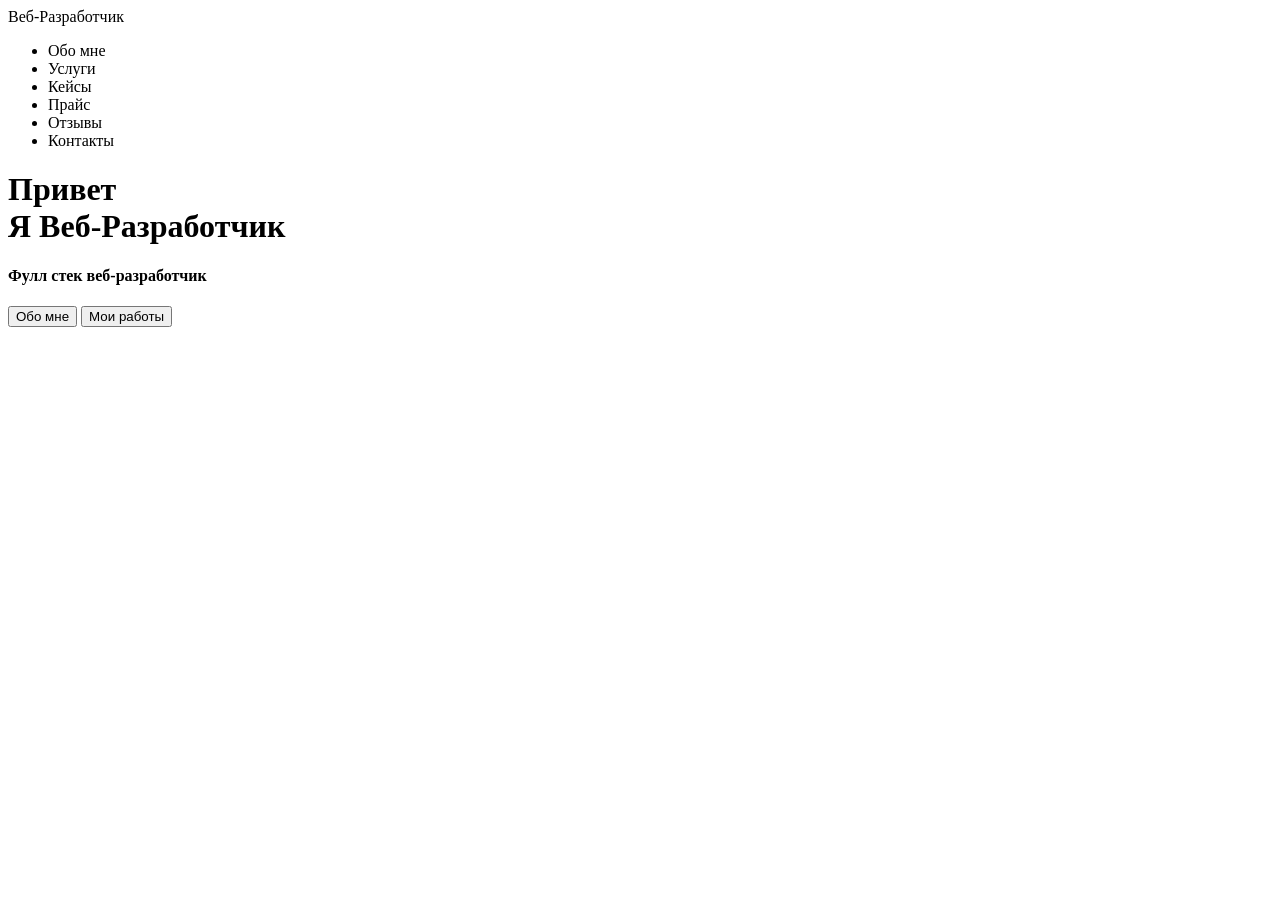
==== src/index.html @ 33defe99 "Add files via upload" ====
<!DOCTYPE html>
<html lang="en">

<head>
    <meta charset="UTF-8">
    <title>Сайт-Визитка</title>
    
</head>

<body>
    
    <header>
       <nav>
           <div class="logo">Веб-Разработчик</div> 
           <div class="menu"><ul>
               <li>Обо мне</li>
               <li>Услуги</li>
               <li>Кейсы</li>
               <li>Прайс</li>
               <li>Отзывы</li>
               <li>Контакты</li>
               
           </ul></div>
       </nav>
    </header>
    
    <div class="main"><div class="title__containt">
          <h1>Привет <br> Я Веб-Разработчик</h1>
          <h4>Фулл стек веб-разработчик</h4>
          <input type="submit" value="Обо мне">
          <input type="submit" value="Мои работы"> 
    </div></div>  
    
</body>

</html>
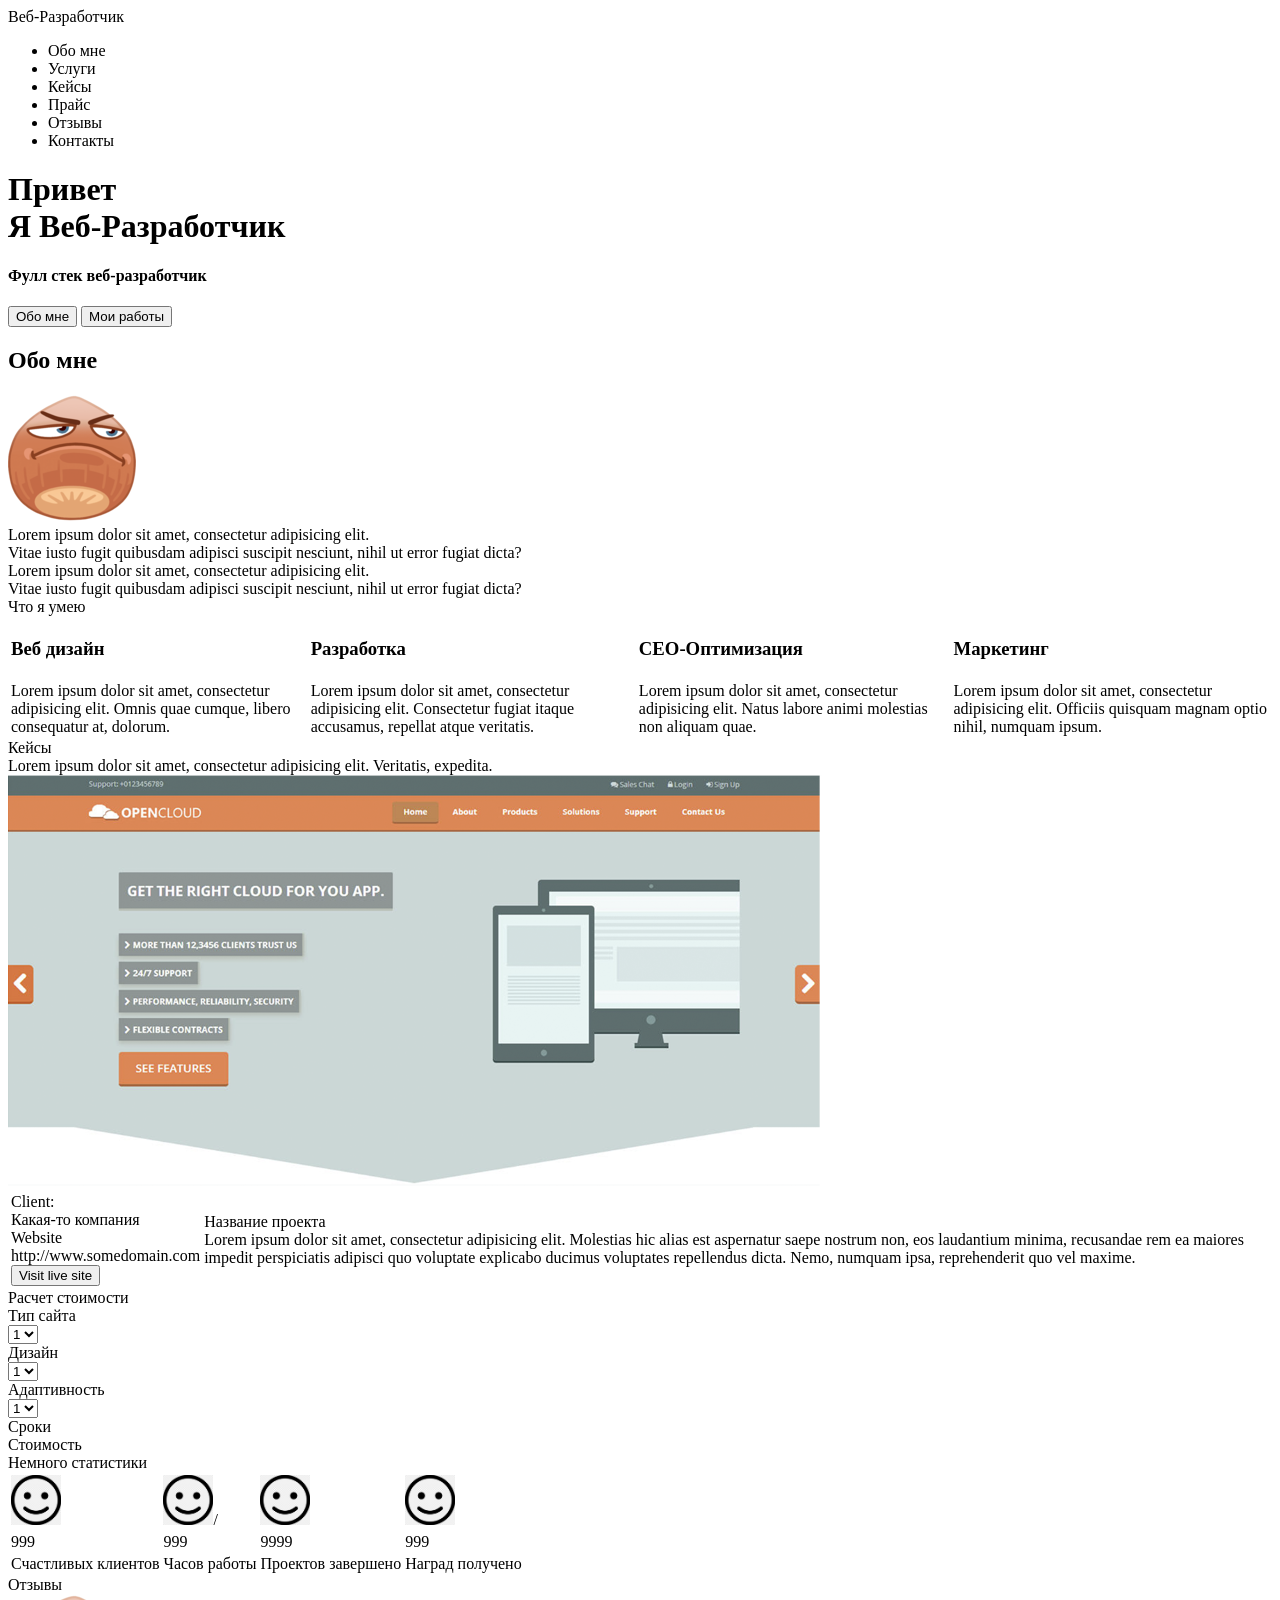
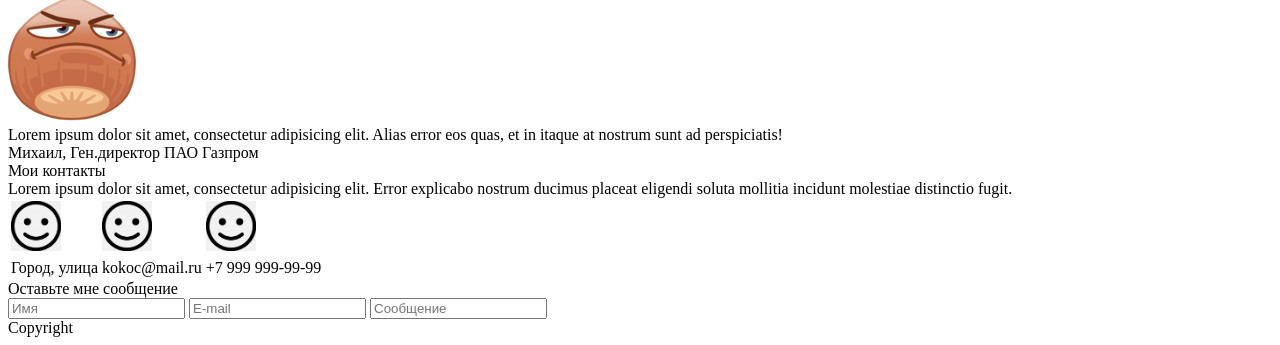
==== commit 20e5bf62: "Добавил первую домашнюю работу" ====
--- a/src/index.html
+++ b/src/index.html
@@ -30,7 +30,119 @@
           <input type="submit" value="Обо мне">
           <input type="submit" value="Мои работы"> 
     </div></div>  
+   
+       
+        <div class="NameOfPage"></div><h2>Обо мне</h2>
+        <div class="MyPhoto1"><img src="img/HDOyzknHqBhOWju-128x128-noPad.jpg" alt=""></div>
+        <div class="ContentOfPage">
+        <div>Lorem ipsum dolor sit amet, consectetur adipisicing elit. <br>Vitae iusto fugit quibusdam adipisci suscipit nesciunt, nihil ut error fugiat dicta?</div>
+        <div>Lorem ipsum dolor sit amet, consectetur adipisicing elit. <br>Vitae iusto fugit quibusdam adipisci suscipit nesciunt, nihil ut error fugiat dicta?</div></div>
+        
+        <div class="NameOfPage">Что я умею</div>
+        <table>
+            <tr class="ContentOfTable1">
+                <td><h3>Веб дизайн</h3></td>
+                <td><h3>Разработка</h3></td>
+                <td><h3>CEO-Оптимизация</h3></td>
+                <td><h3>Маркетинг</h3></td>
+            </tr>
+            <tr class="ContentOfTable1">
+                <td>Lorem ipsum dolor sit amet, consectetur adipisicing elit. Omnis quae cumque, libero consequatur at, dolorum.</td>
+                <td>Lorem ipsum dolor sit amet, consectetur adipisicing elit. Consectetur fugiat itaque accusamus, repellat atque veritatis.</td>
+                <td>Lorem ipsum dolor sit amet, consectetur adipisicing elit. Natus labore animi molestias non aliquam quae.</td>
+                <td>Lorem ipsum dolor sit amet, consectetur adipisicing elit. Officiis quisquam magnam optio nihil, numquam ipsum.</td>
+            </tr>
+        </table>
+
+        <div class="NameOfPage">Кейсы</div>
+        <div class="ContentOfPage">
+            <div>Lorem ipsum dolor sit amet, consectetur adipisicing elit. Veritatis, expedita.</div>
+            <img src="img/asdaweq.png" alt="">
+        </div>
+        <table>
+            <tr class="ContentOfTable2">
+                <td>Client: <br>Какая-то компания<br>Website <br> http://www.somedomain.com
+                <form action="">
+                    <input type="submit"value="Visit live site">
+                </form></td>
+                <td>Название проекта <br> Lorem ipsum dolor sit amet, consectetur adipisicing elit. Molestias hic alias est aspernatur saepe nostrum non, eos laudantium minima, recusandae rem ea maiores impedit perspiciatis adipisci quo voluptate explicabo ducimus voluptates repellendus dicta. Nemo, numquam ipsa, reprehenderit quo vel maxime.</td>
+            </tr>
+        </table>
+        
+        <div class="NameOfPage">Расчет стоимости</div>
+        <form action="">
+        <div>Тип сайта</div>
+        <select name="TypeOfSyte" id="">
+            <option value="Opt1">1</option>
+            <option value="Opt2">2</option>
+            <option value="Opt3">3</option>
+            </select>
+        <div>Дизайн</div>
+        <select name="Design" id="">
+            <option value="Opt1">1</option>
+            <option value="Opt2">2</option>
+            <option value="Opt3">3</option>
+            </select>
+        <div>Адаптивность</div>
+        <select name="adaptability" id="">
+            <option value="Opt1">1</option>
+            <option value="Opt2">2</option>
+            <option value="Opt3">3</option>
+            </select>
+        <div>Сроки</div>
+        <div>Стоимость</div>
+        </form>
+        
+        <div class="NameOfPage">Немного статистики</div>
+        <table>
+            <tr>
+                <td><img src="img/png-clipart-black-white-emoticon-smiley-computer-icons-emoji-black-and-white-cdr-face.png" alt="" width="50" height="50">
+                <td><img src="img/png-clipart-black-white-emoticon-smiley-computer-icons-emoji-black-and-white-cdr-face.png" alt="" width="50" height="50">/</td>
+                <td><img src="img/png-clipart-black-white-emoticon-smiley-computer-icons-emoji-black-and-white-cdr-face.png" alt="" width="50" height="50"></td>
+                <td><img src="img/png-clipart-black-white-emoticon-smiley-computer-icons-emoji-black-and-white-cdr-face.png" alt="" width="50" height="50"></td>
+            </tr>
+            <tr>
+                <td>999</td>
+                <td>999</td>
+                <td>9999</td>
+                <td>999</td>
+            </tr>
+            <tr>
+                <td>Счастливых клиентов</td>
+                <td>Часов работы</td>
+                <td>Проектов завершено</td>
+                <td>Наград получено</td>
+            </tr>
+        </table>
+    <div class="NameOfPage">Отзывы</div>
+    <img src="img/HDOyzknHqBhOWju-128x128-noPad.jpg" alt="">
+    <div>Lorem ipsum dolor sit amet, consectetur adipisicing elit. Alias error eos quas, et in itaque at nostrum sunt ad perspiciatis!</div>
+    <div>Михаил, Ген.директор ПАО Газпром</div>
     
+    <div class="NameOfPage">Мои контакты</div>
+    <div>Lorem ipsum dolor sit amet, consectetur adipisicing elit. Error explicabo nostrum ducimus placeat eligendi soluta mollitia incidunt molestiae distinctio fugit.</div>
+    <table>
+        <tr>
+            <td><img src="img/png-clipart-black-white-emoticon-smiley-computer-icons-emoji-black-and-white-cdr-face.png" alt="" width="50" height="50"></td>
+            <td><img src="img/png-clipart-black-white-emoticon-smiley-computer-icons-emoji-black-and-white-cdr-face.png" alt="" width="50" height="50"></td>
+            <td><img src="img/png-clipart-black-white-emoticon-smiley-computer-icons-emoji-black-and-white-cdr-face.png" alt="" width="50" height="50"></td>
+        </tr>
+        <tr>
+            <td>Город, улица</td>
+            <td>kokoc@mail.ru</td>
+            <td>+7 999 999-99-99</td>
+        </tr>
+    </table>
+    <div>Оставьте мне сообщение</div>
+    <form action="">
+        <input type="text" placeholder="Имя">
+        <input type="text" placeholder="E-mail">
+        <input type="text" placeholder="Сообщение">
+    </form>
+    
+    <footer>
+        Copyright
+    </footer>
 </body>
 
 </html>
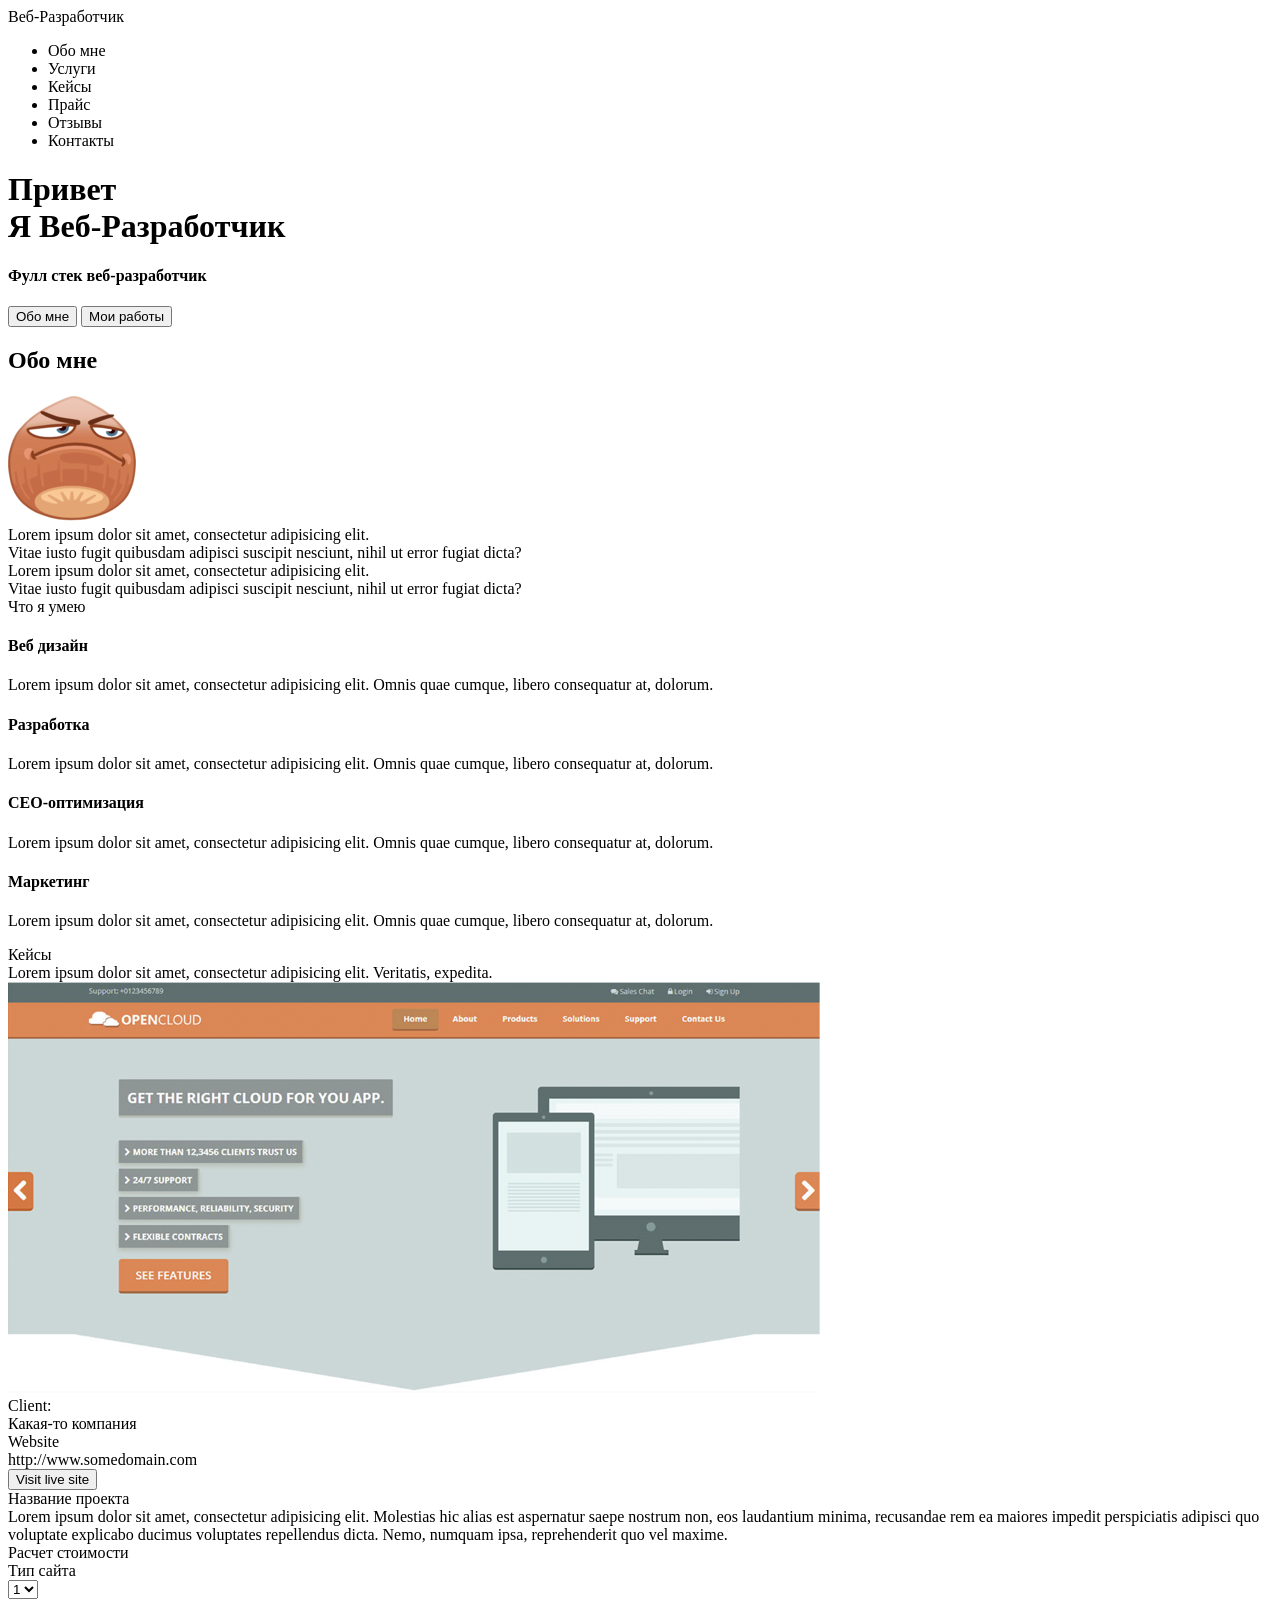
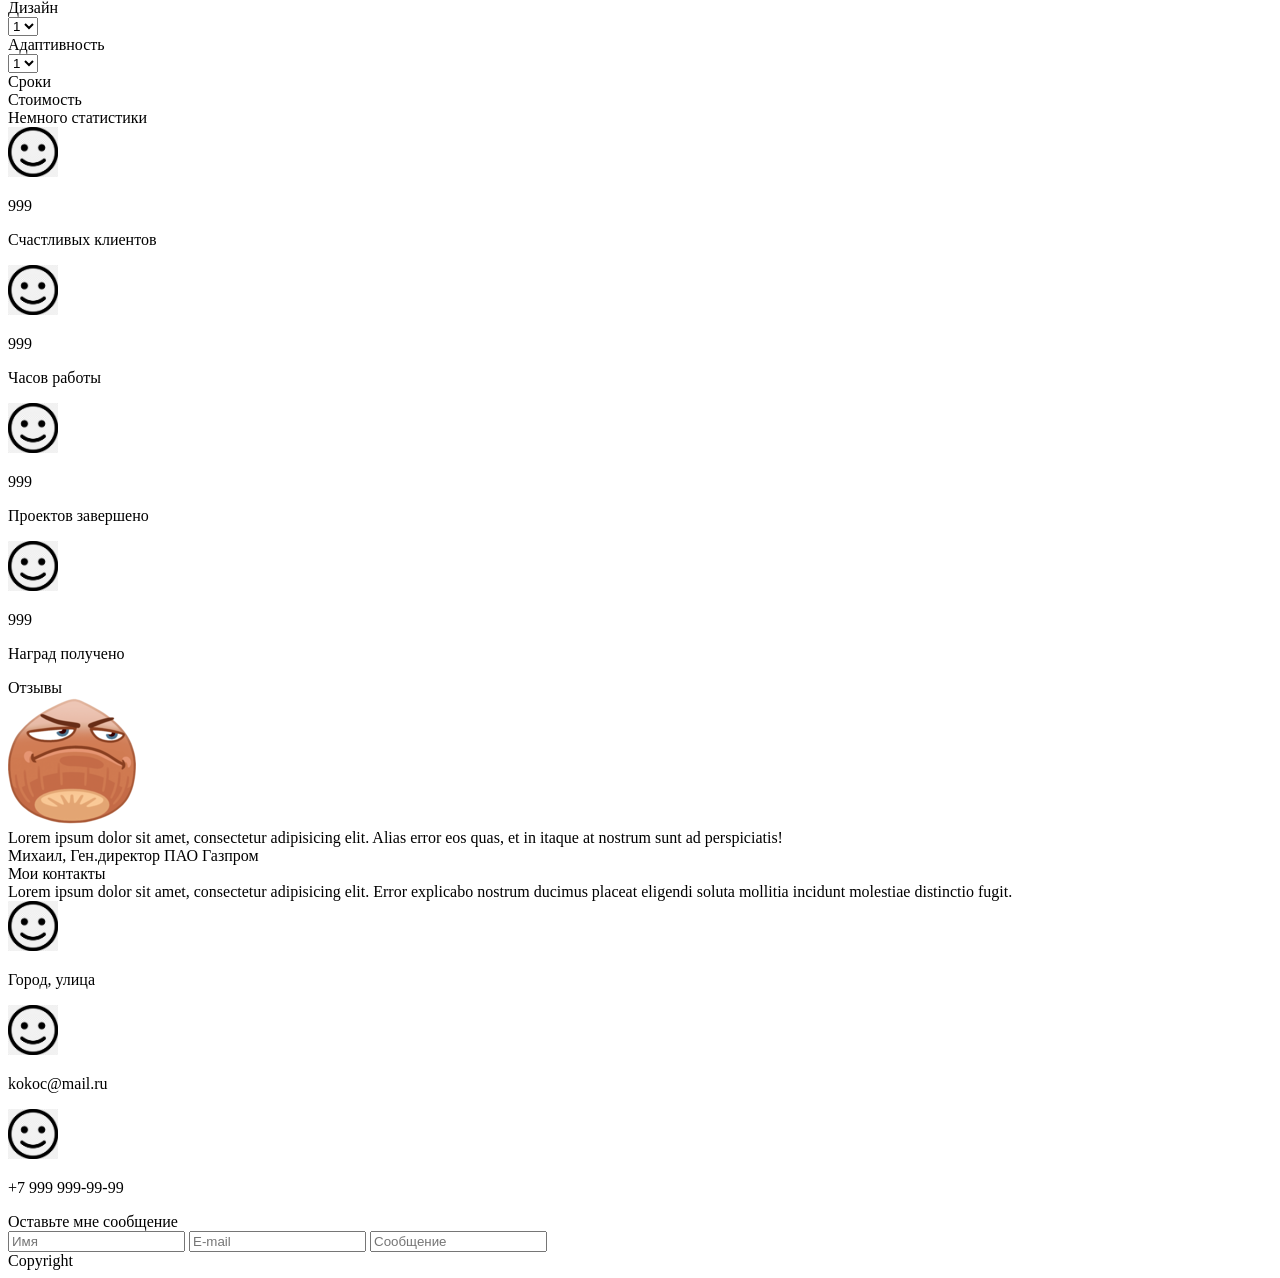
==== commit 145c13d4: "Убрал и заменил таблицы" ====
--- a/src/index.html
+++ b/src/index.html
@@ -39,35 +39,27 @@
         <div>Lorem ipsum dolor sit amet, consectetur adipisicing elit. <br>Vitae iusto fugit quibusdam adipisci suscipit nesciunt, nihil ut error fugiat dicta?</div></div>
         
         <div class="NameOfPage">Что я умею</div>
-        <table>
-            <tr class="ContentOfTable1">
-                <td><h3>Веб дизайн</h3></td>
-                <td><h3>Разработка</h3></td>
-                <td><h3>CEO-Оптимизация</h3></td>
-                <td><h3>Маркетинг</h3></td>
-            </tr>
-            <tr class="ContentOfTable1">
-                <td>Lorem ipsum dolor sit amet, consectetur adipisicing elit. Omnis quae cumque, libero consequatur at, dolorum.</td>
-                <td>Lorem ipsum dolor sit amet, consectetur adipisicing elit. Consectetur fugiat itaque accusamus, repellat atque veritatis.</td>
-                <td>Lorem ipsum dolor sit amet, consectetur adipisicing elit. Natus labore animi molestias non aliquam quae.</td>
-                <td>Lorem ipsum dolor sit amet, consectetur adipisicing elit. Officiis quisquam magnam optio nihil, numquam ipsum.</td>
-            </tr>
-        </table>
-
+                
+                <div><h4>Веб дизайн</h4> 
+                <p>Lorem ipsum dolor sit amet, consectetur adipisicing elit. Omnis quae cumque, libero consequatur at, dolorum.</p></div>
+                <div><h4>Разработка</h4> 
+                <p>Lorem ipsum dolor sit amet, consectetur adipisicing elit. Omnis quae cumque, libero consequatur at, dolorum.</p></div>
+                <div><h4>CEO-оптимизация</h4> 
+                <p>Lorem ipsum dolor sit amet, consectetur adipisicing elit. Omnis quae cumque, libero consequatur at, dolorum.</p></div>
+                <div><h4>Маркетинг</h4> 
+                <p>Lorem ipsum dolor sit amet, consectetur adipisicing elit. Omnis quae cumque, libero consequatur at, dolorum.</p></div>
+                
+               
         <div class="NameOfPage">Кейсы</div>
         <div class="ContentOfPage">
             <div>Lorem ipsum dolor sit amet, consectetur adipisicing elit. Veritatis, expedita.</div>
             <img src="img/asdaweq.png" alt="">
-        </div>
-        <table>
-            <tr class="ContentOfTable2">
-                <td>Client: <br>Какая-то компания<br>Website <br> http://www.somedomain.com
-                <form action="">
-                    <input type="submit"value="Visit live site">
-                </form></td>
-                <td>Название проекта <br> Lorem ipsum dolor sit amet, consectetur adipisicing elit. Molestias hic alias est aspernatur saepe nostrum non, eos laudantium minima, recusandae rem ea maiores impedit perspiciatis adipisci quo voluptate explicabo ducimus voluptates repellendus dicta. Nemo, numquam ipsa, reprehenderit quo vel maxime.</td>
-            </tr>
-        </table>
+        </div>    
+                <div>Client: <br>Какая-то компания<br>Website <br> http://www.somedomain.com</div>
+                <input type="submit"value="Visit live site">
+                <div>Название проекта</div> 
+                <div>Lorem ipsum dolor sit amet, consectetur adipisicing elit. Molestias hic alias est aspernatur saepe nostrum non, eos laudantium minima, recusandae rem ea maiores impedit perspiciatis adipisci quo voluptate explicabo ducimus voluptates repellendus dicta. Nemo, numquam ipsa, reprehenderit quo vel maxime.</div>
+           
         
         <div class="NameOfPage">Расчет стоимости</div>
         <form action="">
@@ -84,7 +76,7 @@
             <option value="Opt3">3</option>
             </select>
         <div>Адаптивность</div>
-        <select name="adaptability" id="">
+        <select name="Adaptability" id="">
             <option value="Opt1">1</option>
             <option value="Opt2">2</option>
             <option value="Opt3">3</option>
@@ -94,26 +86,19 @@
         </form>
         
         <div class="NameOfPage">Немного статистики</div>
-        <table>
-            <tr>
-                <td><img src="img/png-clipart-black-white-emoticon-smiley-computer-icons-emoji-black-and-white-cdr-face.png" alt="" width="50" height="50">
-                <td><img src="img/png-clipart-black-white-emoticon-smiley-computer-icons-emoji-black-and-white-cdr-face.png" alt="" width="50" height="50">/</td>
-                <td><img src="img/png-clipart-black-white-emoticon-smiley-computer-icons-emoji-black-and-white-cdr-face.png" alt="" width="50" height="50"></td>
-                <td><img src="img/png-clipart-black-white-emoticon-smiley-computer-icons-emoji-black-and-white-cdr-face.png" alt="" width="50" height="50"></td>
-            </tr>
-            <tr>
-                <td>999</td>
-                <td>999</td>
-                <td>9999</td>
-                <td>999</td>
-            </tr>
-            <tr>
-                <td>Счастливых клиентов</td>
-                <td>Часов работы</td>
-                <td>Проектов завершено</td>
-                <td>Наград получено</td>
-            </tr>
-        </table>
+                <div><img src="img/png-clipart-black-white-emoticon-smiley-computer-icons-emoji-black-and-white-cdr-face.png" alt="" width="50" height="50">
+                <p>999</p>
+                <p>Счастливых клиентов</p></div>
+                <div><img src="img/png-clipart-black-white-emoticon-smiley-computer-icons-emoji-black-and-white-cdr-face.png" alt="" width="50" height="50">
+                <p>999</p>
+                <p>Часов работы</p></div>
+                <div><img src="img/png-clipart-black-white-emoticon-smiley-computer-icons-emoji-black-and-white-cdr-face.png" alt="" width="50" height="50">
+                <p>999</p>
+                <p>Проектов завершено</p></div>
+                <div><img src="img/png-clipart-black-white-emoticon-smiley-computer-icons-emoji-black-and-white-cdr-face.png" alt="" width="50" height="50"><p>999</p>
+                <p>Наград получено</p></div>
+            
+        
     <div class="NameOfPage">Отзывы</div>
     <img src="img/HDOyzknHqBhOWju-128x128-noPad.jpg" alt="">
     <div>Lorem ipsum dolor sit amet, consectetur adipisicing elit. Alias error eos quas, et in itaque at nostrum sunt ad perspiciatis!</div>
@@ -121,18 +106,16 @@
     
     <div class="NameOfPage">Мои контакты</div>
     <div>Lorem ipsum dolor sit amet, consectetur adipisicing elit. Error explicabo nostrum ducimus placeat eligendi soluta mollitia incidunt molestiae distinctio fugit.</div>
-    <table>
-        <tr>
-            <td><img src="img/png-clipart-black-white-emoticon-smiley-computer-icons-emoji-black-and-white-cdr-face.png" alt="" width="50" height="50"></td>
-            <td><img src="img/png-clipart-black-white-emoticon-smiley-computer-icons-emoji-black-and-white-cdr-face.png" alt="" width="50" height="50"></td>
-            <td><img src="img/png-clipart-black-white-emoticon-smiley-computer-icons-emoji-black-and-white-cdr-face.png" alt="" width="50" height="50"></td>
-        </tr>
-        <tr>
-            <td>Город, улица</td>
-            <td>kokoc@mail.ru</td>
-            <td>+7 999 999-99-99</td>
-        </tr>
-    </table>
+             <div><img src="img/png-clipart-black-white-emoticon-smiley-computer-icons-emoji-black-and-white-cdr-face.png" alt="" width="50" height="50">
+             <p>Город, улица</p>
+             </div>
+             <div><img src="img/png-clipart-black-white-emoticon-smiley-computer-icons-emoji-black-and-white-cdr-face.png" alt="" width="50" height="50">
+             <p>kokoc@mail.ru</p>
+             </div>
+             <div><img src="img/png-clipart-black-white-emoticon-smiley-computer-icons-emoji-black-and-white-cdr-face.png" alt="" width="50" height="50">
+             <p>+7 999 999-99-99</p>
+             </div>
+       
     <div>Оставьте мне сообщение</div>
     <form action="">
         <input type="text" placeholder="Имя">
@@ -141,7 +124,7 @@
     </form>
     
     <footer>
-        Copyright
+        <div>Copyright</div>
     </footer>
 </body>
 
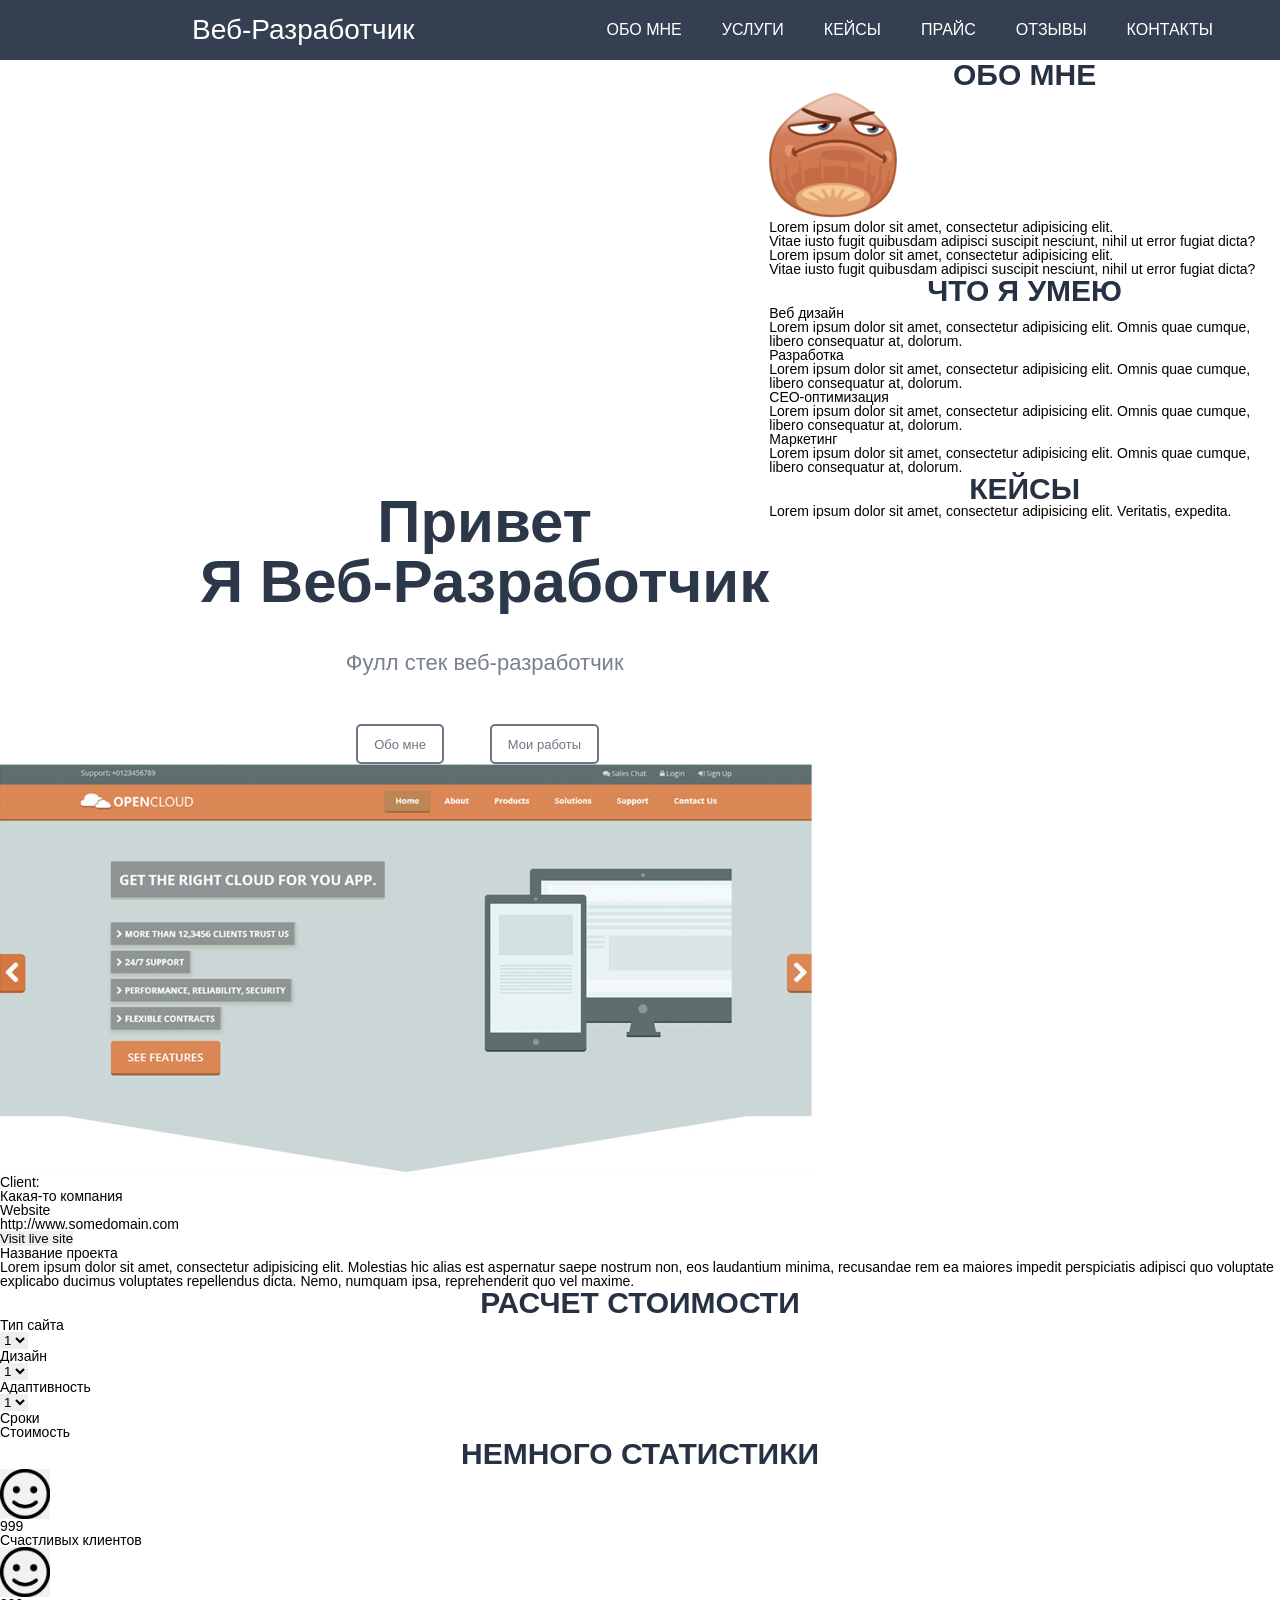
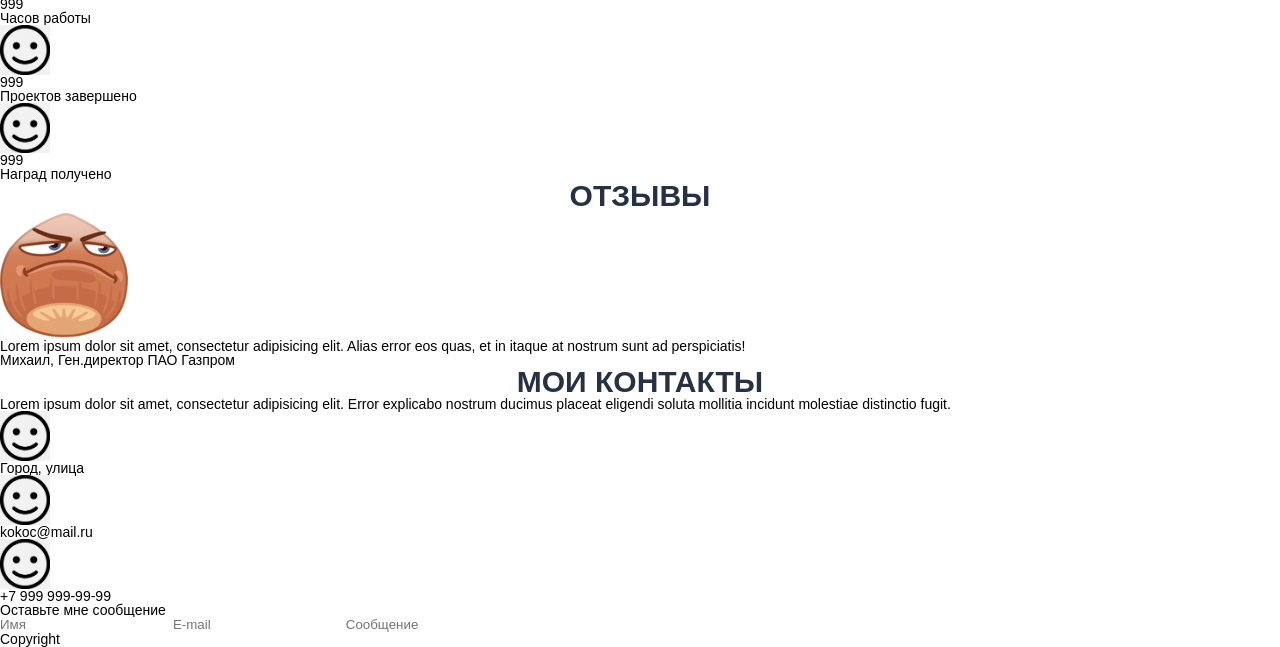
==== commit c678ef57: "Add files via upload" ====
--- a/src/index.html
+++ b/src/index.html
@@ -4,11 +4,12 @@
 <head>
     <meta charset="UTF-8">
     <title>Сайт-Визитка</title>
-    
+    <link rel="stylesheet" href="css/reset.css">
+    <link rel="stylesheet" href="css/style.css">
 </head>
 
 <body>
-    
+<!--Первый экран-->
     <header>
        <nav>
            <div class="logo">Веб-Разработчик</div> 
@@ -19,27 +20,30 @@
                <li>Прайс</li>
                <li>Отзывы</li>
                <li>Контакты</li>
-               
-           </ul></div>
+               </ul></div>
        </nav>
     </header>
     
-    <div class="main"><div class="title__containt">
+    <div class="main">
+         <div class="title_container">
           <h1>Привет <br> Я Веб-Разработчик</h1>
           <h4>Фулл стек веб-разработчик</h4>
           <input type="submit" value="Обо мне">
           <input type="submit" value="Мои работы"> 
-    </div></div>  
+         </div>
+    </div>  
    
+<!--Второй экран-->
+        <div class="AboutMe">
+        <div class="NameOfPage">Обо мне</div>
+        <div class="Photo1"><img src="img/HDOyzknHqBhOWju-128x128-noPad.jpg" alt=""></div>
+        <div>Lorem ipsum dolor sit amet, consectetur adipisicing elit. <br>Vitae iusto fugit quibusdam adipisci suscipit nesciunt, nihil ut error fugiat dicta?</div>
+        <div>Lorem ipsum dolor sit amet, consectetur adipisicing elit. <br>Vitae iusto fugit quibusdam adipisci suscipit nesciunt, nihil ut error fugiat dicta?</div>
+        </div>
        
-        <div class="NameOfPage"></div><h2>Обо мне</h2>
-        <div class="MyPhoto1"><img src="img/HDOyzknHqBhOWju-128x128-noPad.jpg" alt=""></div>
-        <div class="ContentOfPage">
-        <div>Lorem ipsum dolor sit amet, consectetur adipisicing elit. <br>Vitae iusto fugit quibusdam adipisci suscipit nesciunt, nihil ut error fugiat dicta?</div>
-        <div>Lorem ipsum dolor sit amet, consectetur adipisicing elit. <br>Vitae iusto fugit quibusdam adipisci suscipit nesciunt, nihil ut error fugiat dicta?</div></div>
-        
+<!--Третий экран-->
+        <div class="WhatICan">
         <div class="NameOfPage">Что я умею</div>
-                
                 <div><h4>Веб дизайн</h4> 
                 <p>Lorem ipsum dolor sit amet, consectetur adipisicing elit. Omnis quae cumque, libero consequatur at, dolorum.</p></div>
                 <div><h4>Разработка</h4> 
@@ -48,19 +52,22 @@
                 <p>Lorem ipsum dolor sit amet, consectetur adipisicing elit. Omnis quae cumque, libero consequatur at, dolorum.</p></div>
                 <div><h4>Маркетинг</h4> 
                 <p>Lorem ipsum dolor sit amet, consectetur adipisicing elit. Omnis quae cumque, libero consequatur at, dolorum.</p></div>
-                
-               
+        </div>
+<!--Четвертый экран-->
+       <div class="Cases">
         <div class="NameOfPage">Кейсы</div>
         <div class="ContentOfPage">
             <div>Lorem ipsum dolor sit amet, consectetur adipisicing elit. Veritatis, expedita.</div>
             <img src="img/asdaweq.png" alt="">
         </div>    
-                <div>Client: <br>Какая-то компания<br>Website <br> http://www.somedomain.com</div>
-                <input type="submit"value="Visit live site">
-                <div>Название проекта</div> 
-                <div>Lorem ipsum dolor sit amet, consectetur adipisicing elit. Molestias hic alias est aspernatur saepe nostrum non, eos laudantium minima, recusandae rem ea maiores impedit perspiciatis adipisci quo voluptate explicabo ducimus voluptates repellendus dicta. Nemo, numquam ipsa, reprehenderit quo vel maxime.</div>
+        <div>Client: <br>Какая-то компания<br>Website <br> http://www.somedomain.com</div>
+        <input type="submit"value="Visit live site">
+        <div>Название проекта</div> 
+        <div>Lorem ipsum dolor sit amet, consectetur adipisicing elit. Molestias hic alias est aspernatur saepe nostrum non, eos laudantium minima, recusandae rem ea maiores impedit perspiciatis adipisci quo voluptate explicabo ducimus voluptates repellendus dicta. Nemo, numquam ipsa, reprehenderit quo vel maxime.</div>
+        </div>
            
-        
+<!--Пятый экран-->
+        <div class="CostCalculation">
         <div class="NameOfPage">Расчет стоимости</div>
         <form action="">
         <div>Тип сайта</div>
@@ -84,7 +91,9 @@
         <div>Сроки</div>
         <div>Стоимость</div>
         </form>
-        
+        </div>
+<!--Шестой экран-->
+        <div class="Statistic">
         <div class="NameOfPage">Немного статистики</div>
                 <div><img src="img/png-clipart-black-white-emoticon-smiley-computer-icons-emoji-black-and-white-cdr-face.png" alt="" width="50" height="50">
                 <p>999</p>
@@ -97,13 +106,17 @@
                 <p>Проектов завершено</p></div>
                 <div><img src="img/png-clipart-black-white-emoticon-smiley-computer-icons-emoji-black-and-white-cdr-face.png" alt="" width="50" height="50"><p>999</p>
                 <p>Наград получено</p></div>
+        </div>
             
-        
+<!--Седьмой экран-->
+   <div class="Feedback">
     <div class="NameOfPage">Отзывы</div>
     <img src="img/HDOyzknHqBhOWju-128x128-noPad.jpg" alt="">
     <div>Lorem ipsum dolor sit amet, consectetur adipisicing elit. Alias error eos quas, et in itaque at nostrum sunt ad perspiciatis!</div>
     <div>Михаил, Ген.директор ПАО Газпром</div>
-    
+    </div>
+<!--Восьмой экран-->
+   <div class="Contacts">
     <div class="NameOfPage">Мои контакты</div>
     <div>Lorem ipsum dolor sit amet, consectetur adipisicing elit. Error explicabo nostrum ducimus placeat eligendi soluta mollitia incidunt molestiae distinctio fugit.</div>
              <div><img src="img/png-clipart-black-white-emoticon-smiley-computer-icons-emoji-black-and-white-cdr-face.png" alt="" width="50" height="50">
@@ -122,10 +135,10 @@
         <input type="text" placeholder="E-mail">
         <input type="text" placeholder="Сообщение">
     </form>
-    
+    </div>
     <footer>
         <div>Copyright</div>
     </footer>
+    
 </body>
-
 </html>
--- a/src/css/style.css
+++ b/src/css/style.css
@@ -0,0 +1,72 @@
+body{
+    font-family: Arial, sans-serif;
+}
+nav{
+    width: 100%;
+    height: 60px;
+    background: #344051;
+}
+.logo{
+    color: #fff;
+    font-size: 28px;
+    line-height: 60px;
+    padding-left: 15%;
+    float: left
+}
+.menu{
+    float: left;
+    padding-left: 15%;
+}
+.menu li{
+    float: left;
+    line-height: 60px;
+    color: #fff;
+    margin-right:40px;
+    font-size: 16px;
+    text-transform: uppercase;
+}
+
+.main{
+    width: 100%;
+    height: calc(100%-60px);
+    background:  url(../img/boy.jpg) 90% 100%/auto 85% no-repeat, url(../img/bg.jpg) right/cover no-repeat;
+}
+.title_container{
+    float: left;
+    margin: 432px 0px 0px 200px;
+    color: #2c384a;
+    text-align: center;
+}
+.title_container h1{
+    font-size: 60px;
+    font-weight: bold;
+}
+.title_container h4{
+    margin-top: 40px;
+    font-size: 22px;
+    color: #79818d;
+}
+
+.title_container input{
+    height: 40px;
+    text-align: center;
+    border: 2px solid #6d7682;
+    background: none;
+    border-radius: 5px;
+    color: #6d7682;
+    font-size: 13px;
+    padding: 0px 16px;
+    margin-top: 58px;
+    margin: 50px 28px 0px 14px;
+}
+.NameOfPage{
+    font-weight: bolder;
+    text-align: center;
+    color: #263244;
+    font-size: 30px;
+    text-transform: uppercase;
+}
+.Photo1{
+    border: 1px solid #fff;
+    border-radius: 50%;
+}
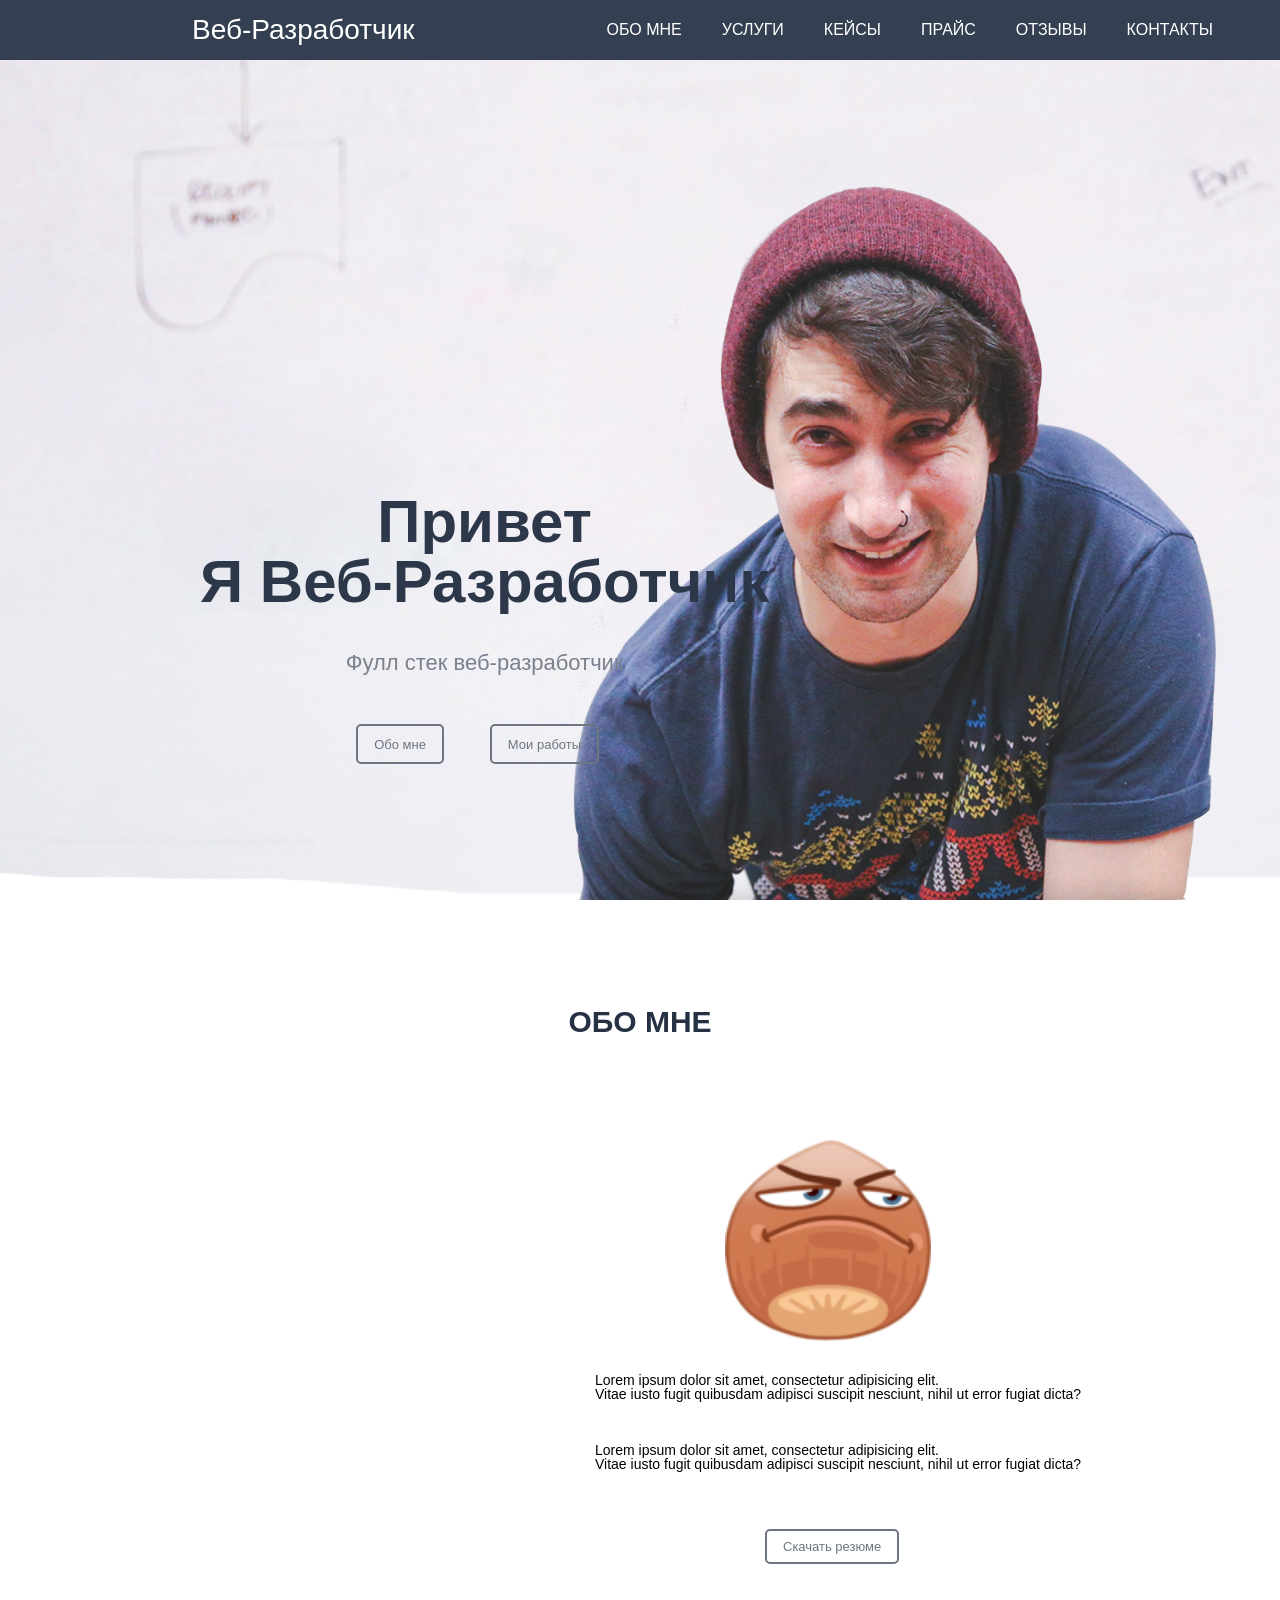
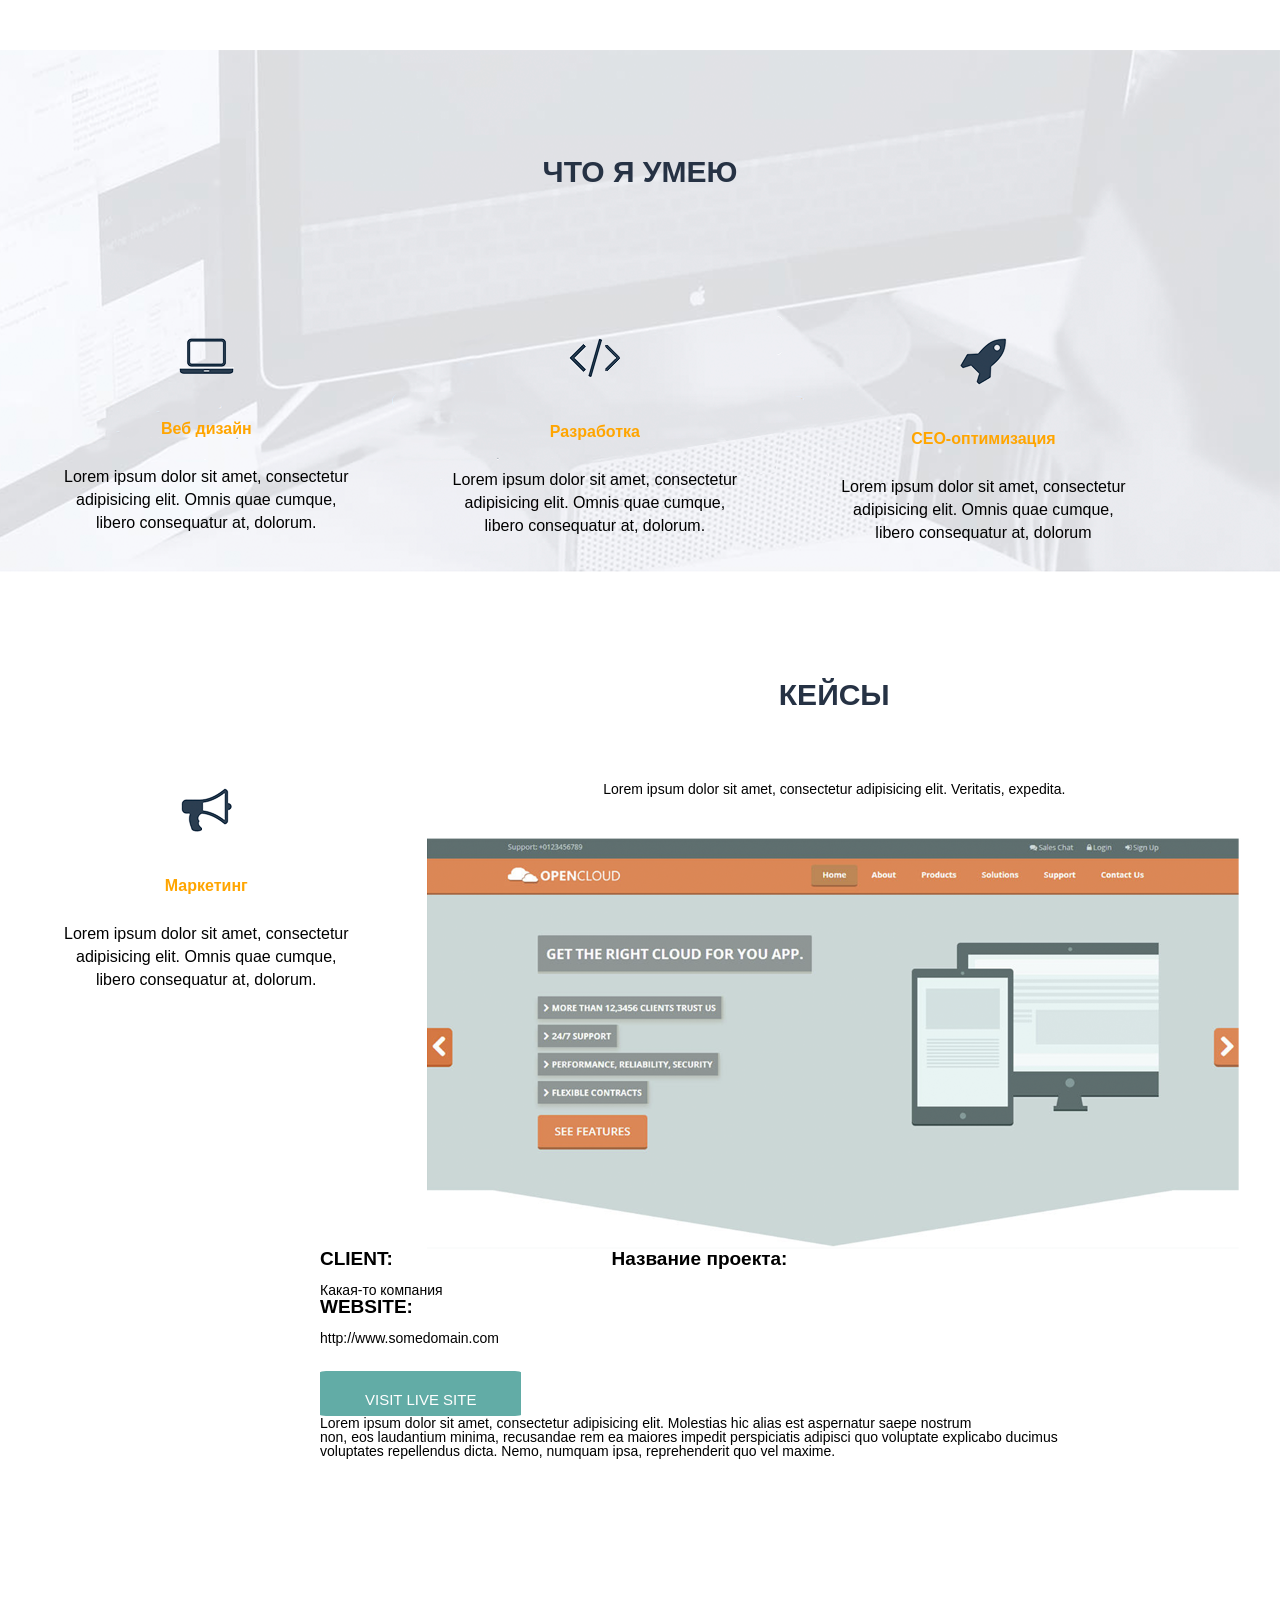
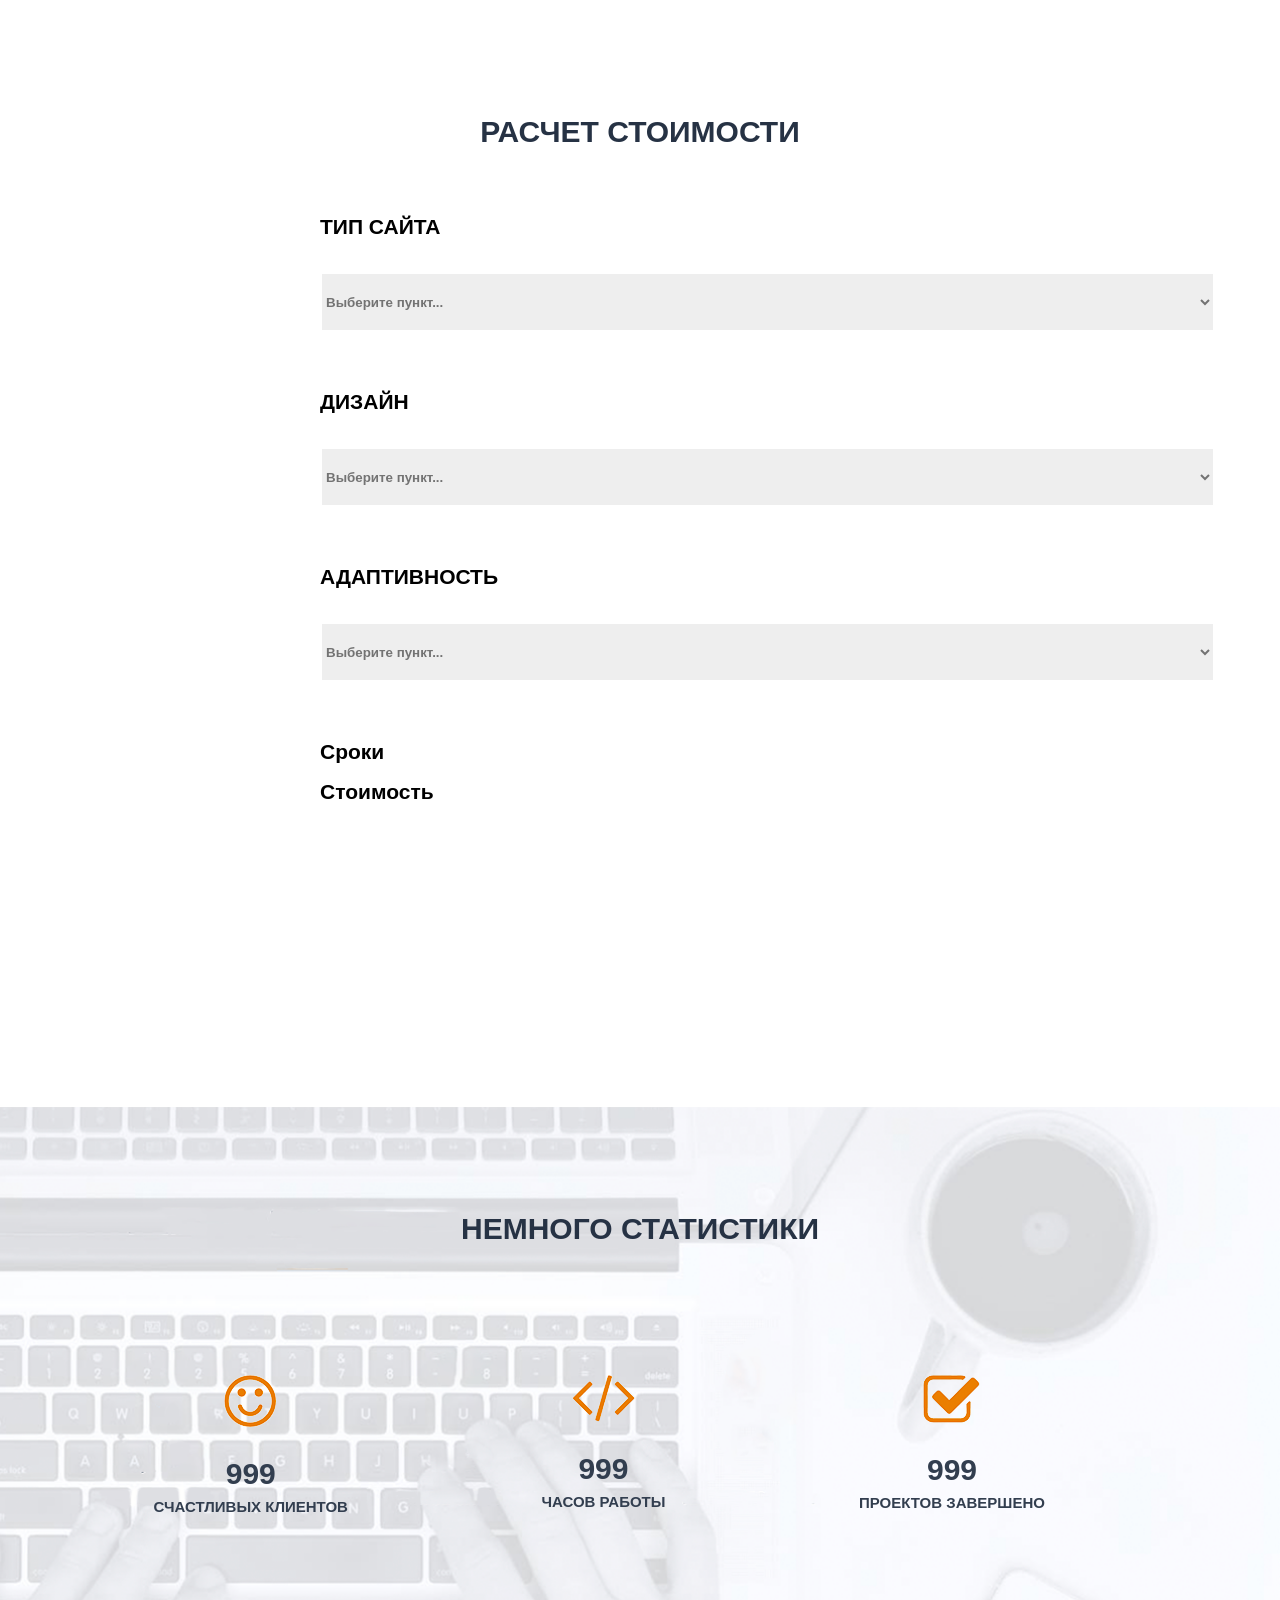
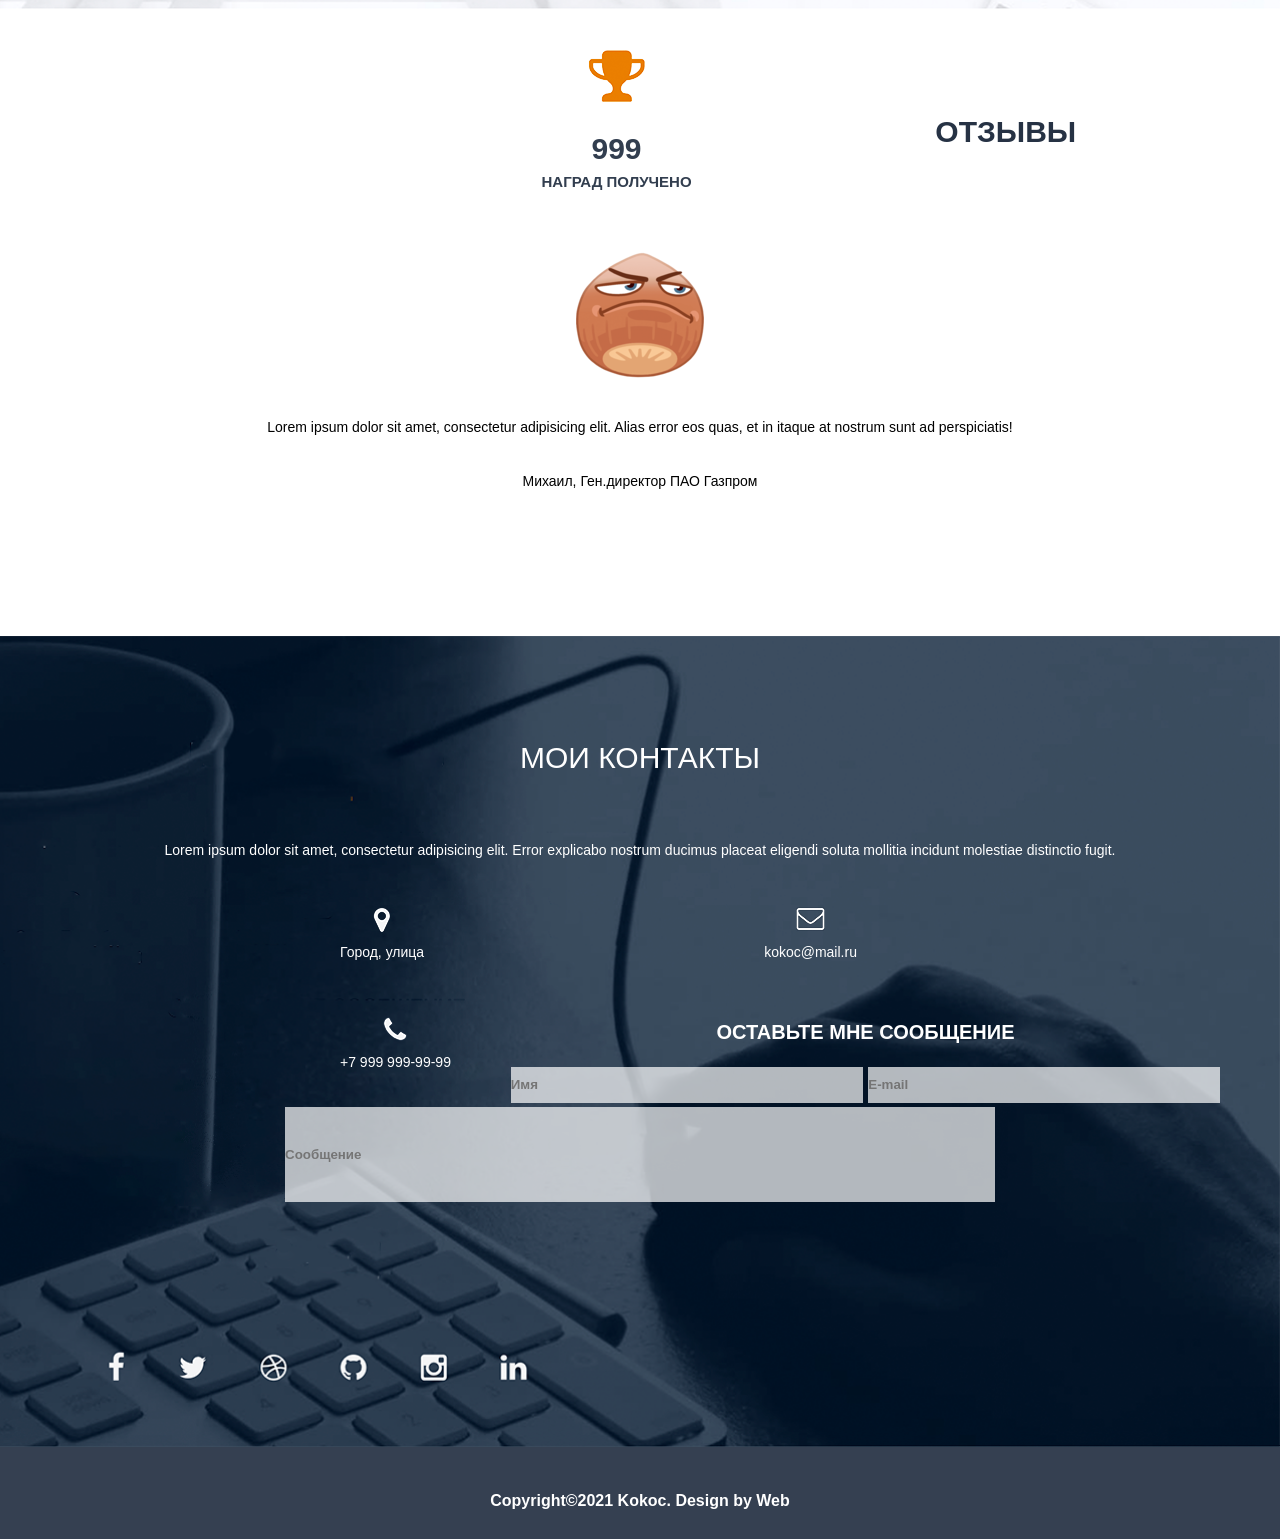
==== commit f7bd5160: "Add files via upload" ====
--- a/src/index.html
+++ b/src/index.html
@@ -34,56 +34,77 @@
     </div>  
    
 <!--Второй экран-->
+        
+        <div class="NameOfPage">Обо мне</div>
         <div class="AboutMe">
-        <div class="NameOfPage">Обо мне</div>
-        <div class="Photo1"><img src="img/HDOyzknHqBhOWju-128x128-noPad.jpg" alt=""></div>
-        <div>Lorem ipsum dolor sit amet, consectetur adipisicing elit. <br>Vitae iusto fugit quibusdam adipisci suscipit nesciunt, nihil ut error fugiat dicta?</div>
-        <div>Lorem ipsum dolor sit amet, consectetur adipisicing elit. <br>Vitae iusto fugit quibusdam adipisci suscipit nesciunt, nihil ut error fugiat dicta?</div>
+        <div class="Photo1"><img src="img/HDOyzknHqBhOWju-128x128-noPad.jpg" alt="" width="206" height="206"></div>
+        <div id="AboutMe_Text1">Lorem ipsum dolor sit amet, consectetur adipisicing elit. <br>Vitae iusto fugit quibusdam adipisci suscipit nesciunt, nihil ut error fugiat dicta?</div>
+        <div id = "AboutMe_Text2">Lorem ipsum dolor sit amet, consectetur adipisicing elit. <br>Vitae iusto fugit quibusdam adipisci suscipit nesciunt, nihil ut error fugiat dicta?
+        </div>
+        <input type="submit" value="Скачать резюме">
         </div>
        
 <!--Третий экран-->
         <div class="WhatICan">
-        <div class="NameOfPage">Что я умею</div>
-                <div><h4>Веб дизайн</h4> 
-                <p>Lorem ipsum dolor sit amet, consectetur adipisicing elit. Omnis quae cumque, libero consequatur at, dolorum.</p></div>
-                <div><h4>Разработка</h4> 
-                <p>Lorem ipsum dolor sit amet, consectetur adipisicing elit. Omnis quae cumque, libero consequatur at, dolorum.</p></div>
-                <div><h4>CEO-оптимизация</h4> 
-                <p>Lorem ipsum dolor sit amet, consectetur adipisicing elit. Omnis quae cumque, libero consequatur at, dolorum.</p></div>
-                <div><h4>Маркетинг</h4> 
-                <p>Lorem ipsum dolor sit amet, consectetur adipisicing elit. Omnis quae cumque, libero consequatur at, dolorum.</p></div>
+               <div class="NameOfPage">Что я умею</div>
+                <div><ul>
+                <li>
+                <img src="img/comp.png" alt="">
+                <h4>Веб дизайн</h4> 
+                Lorem ipsum dolor sit amet, consectetur <br> adipisicing elit. Omnis quae cumque, <br>libero consequatur at, dolorum.</li>
+                <li>
+                <img src="img/znak.png" alt="">
+                <h4>Разработка</h4> 
+                Lorem ipsum dolor sit amet,  consectetur <br> adipisicing elit. Omnis quae cumque, <br>libero consequatur at, dolorum.</li>
+                <li>
+                <img src="img/rocket.png" alt="">
+                <h4>CEO-оптимизация</h4> 
+                Lorem ipsum dolor sit amet, consectetur <br>adipisicing elit. Omnis quae cumque, <br>libero consequatur at, dolorum</li>
+                <li>
+                <img src="img/gramm.png" alt="">
+                <h4>Маркетинг</h4> 
+                Lorem ipsum dolor sit amet, consectetur <br>adipisicing elit. Omnis quae cumque, <br>libero consequatur at, dolorum.</li>
+                </ul>
+                </div>
         </div>
 <!--Четвертый экран-->
-       <div class="Cases">
         <div class="NameOfPage">Кейсы</div>
-        <div class="ContentOfPage">
+        <div class="Cases">
+        <div class="ContentOfCases1">
             <div>Lorem ipsum dolor sit amet, consectetur adipisicing elit. Veritatis, expedita.</div>
             <img src="img/asdaweq.png" alt="">
+        </div>
+        <div class="ContentOfCases2">
+          <ul>
+            <li><div><h4>CLIENT:</h4> <br><h4></h4>Какая-то компания<br>
+             <h4>WEBSITE:</h4> <br> http://www.somedomain.com</div>
+            <input type="submit"value="VISIT LIVE SITE"></li>
+             <div><h4>Название проекта:</h4></div> 
+            <li><div>Lorem ipsum dolor sit amet, consectetur adipisicing elit. Molestias hic alias est aspernatur saepe nostrum<br> non, eos laudantium minima, recusandae rem ea maiores impedit perspiciatis adipisci quo voluptate explicabo ducimus<br>  voluptates repellendus dicta. Nemo, numquam ipsa, reprehenderit quo vel maxime.</div></li>
+          </ul>   
+        </div>
         </div>    
-        <div>Client: <br>Какая-то компания<br>Website <br> http://www.somedomain.com</div>
-        <input type="submit"value="Visit live site">
-        <div>Название проекта</div> 
-        <div>Lorem ipsum dolor sit amet, consectetur adipisicing elit. Molestias hic alias est aspernatur saepe nostrum non, eos laudantium minima, recusandae rem ea maiores impedit perspiciatis adipisci quo voluptate explicabo ducimus voluptates repellendus dicta. Nemo, numquam ipsa, reprehenderit quo vel maxime.</div>
-        </div>
-           
 <!--Пятый экран-->
+        <div class="NameOfPage">Расчет стоимости</div>
         <div class="CostCalculation">
-        <div class="NameOfPage">Расчет стоимости</div>
         <form action="">
-        <div>Тип сайта</div>
-        <select name="TypeOfSyte" id="">
+        <div>ТИП САЙТА</div>
+        <select class="CostCalculation_Choose" id="">
+            <option value="Opt0">Выберите пункт...</option>
             <option value="Opt1">1</option>
             <option value="Opt2">2</option>
             <option value="Opt3">3</option>
             </select>
-        <div>Дизайн</div>
-        <select name="Design" id="">
+        <div>ДИЗАЙН</div>
+        <select class="CostCalculation_Choose"  id="">
+            <option value="Opt0">Выберите пункт...</option>
             <option value="Opt1">1</option>
             <option value="Opt2">2</option>
             <option value="Opt3">3</option>
             </select>
-        <div>Адаптивность</div>
-        <select name="Adaptability" id="">
+        <div>АДАПТИВНОСТЬ</div>
+        <select class="CostCalculation_Choose" id="">
+            <option value="Opt0">Выберите пункт...</option>
             <option value="Opt1">1</option>
             <option value="Opt2">2</option>
             <option value="Opt3">3</option>
@@ -95,49 +116,57 @@
 <!--Шестой экран-->
         <div class="Statistic">
         <div class="NameOfPage">Немного статистики</div>
-                <div><img src="img/png-clipart-black-white-emoticon-smiley-computer-icons-emoji-black-and-white-cdr-face.png" alt="" width="50" height="50">
+               <ul>
+                <li><div><img src="img/smile.png" alt="" >
                 <p>999</p>
-                <p>Счастливых клиентов</p></div>
-                <div><img src="img/png-clipart-black-white-emoticon-smiley-computer-icons-emoji-black-and-white-cdr-face.png" alt="" width="50" height="50">
+                Счастливых клиентов</div></li>
+                 <li><div><img src="img/skobki.png" alt="" >
                 <p>999</p>
-                <p>Часов работы</p></div>
-                <div><img src="img/png-clipart-black-white-emoticon-smiley-computer-icons-emoji-black-and-white-cdr-face.png" alt="" width="50" height="50">
+                Часов работы</div></li>
+                 <li><div><img src="img/gal.png" alt="" >
                 <p>999</p>
-                <p>Проектов завершено</p></div>
-                <div><img src="img/png-clipart-black-white-emoticon-smiley-computer-icons-emoji-black-and-white-cdr-face.png" alt="" width="50" height="50"><p>999</p>
-                <p>Наград получено</p></div>
+                Проектов завершено</div></li>
+                 <li><div><img src="img/cub.png" alt="" >
+                <p>999</p>
+                Наград получено</div></li>
+              </ul>
         </div>
             
 <!--Седьмой экран-->
+  <div class="NameOfPage">Отзывы</div>
    <div class="Feedback">
-    <div class="NameOfPage">Отзывы</div>
     <img src="img/HDOyzknHqBhOWju-128x128-noPad.jpg" alt="">
     <div>Lorem ipsum dolor sit amet, consectetur adipisicing elit. Alias error eos quas, et in itaque at nostrum sunt ad perspiciatis!</div>
-    <div>Михаил, Ген.директор ПАО Газпром</div>
+    <p>Михаил, Ген.директор ПАО Газпром</p>
     </div>
 <!--Восьмой экран-->
    <div class="Contacts">
-    <div class="NameOfPage">Мои контакты</div>
+    <div class="NameOfPage"><h4>Мои контакты</h4></div>
     <div>Lorem ipsum dolor sit amet, consectetur adipisicing elit. Error explicabo nostrum ducimus placeat eligendi soluta mollitia incidunt molestiae distinctio fugit.</div>
-             <div><img src="img/png-clipart-black-white-emoticon-smiley-computer-icons-emoji-black-and-white-cdr-face.png" alt="" width="50" height="50">
+            <ul>
+             <li><div><img src="img/geo.png" alt="">
              <p>Город, улица</p>
              </div>
-             <div><img src="img/png-clipart-black-white-emoticon-smiley-computer-icons-emoji-black-and-white-cdr-face.png" alt="" width="50" height="50">
+             </li>
+             <li><div><img src="img/mail.png" alt="">
              <p>kokoc@mail.ru</p>
              </div>
-             <div><img src="img/png-clipart-black-white-emoticon-smiley-computer-icons-emoji-black-and-white-cdr-face.png" alt="" width="50" height="50">
+             </li>
+             <li><div><img src="img/phone.png" alt="">
              <p>+7 999 999-99-99</p>
              </div>
-       
-    <div>Оставьте мне сообщение</div>
-    <form action="">
-        <input type="text" placeholder="Имя">
-        <input type="text" placeholder="E-mail">
-        <input type="text" placeholder="Сообщение">
+             </li>
+            </ul>
+    
+    <form class="MessageContainer" action="">
+        <div>Оставьте мне сообщение</div>
+        <input id="Name" type="text" placeholder="Имя">
+        <input id="Mail" type="text" placeholder="E-mail"><br>
+        <input id="Message" type="text" placeholder="Сообщение">
     </form>
     </div>
-    <footer>
-        <div>Copyright</div>
+    <footer class="Copyright">
+        <div>Copyright©2021 Kokoc. Design by Web</div>
     </footer>
     
 </body>
--- a/src/css/style.css
+++ b/src/css/style.css
@@ -28,8 +28,8 @@
 
 .main{
     width: 100%;
-    height: calc(100%-60px);
-    background:  url(../img/boy.jpg) 90% 100%/auto 85% no-repeat, url(../img/bg.jpg) right/cover no-repeat;
+    height: calc(100% - 60px);
+    background:  url(../img/boy.png) 90% 100%/auto 85% no-repeat, url(../img/bg.jpg) right/cover no-repeat;
 }
 .title_container{
     float: left;
@@ -59,14 +59,200 @@
     margin-top: 58px;
     margin: 50px 28px 0px 14px;
 }
+.Photo1{
+   padding-left: 130px;
+   
+}
+.AboutMe{
+    margin-left: 595px;
+    height: calc(720px - 107px);
+    padding-top: 100px;
+}
 .NameOfPage{
     font-weight: bolder;
     text-align: center;
     color: #263244;
     font-size: 30px;
     text-transform: uppercase;
-}
-.Photo1{
-    border: 1px solid #fff;
-    border-radius: 50%;
-}
+    padding-top: 107px;
+}
+#AboutMe_Text1{
+    padding-top: 30px
+}
+#AboutMe_Text2{
+    padding-top: 42px;
+}
+.AboutMe input{
+    height: 35px;
+    border: 2px solid #6d7682;
+    background: none;
+    border-radius: 5px;
+    color: #6d7682;
+    font-size: 13px;
+    padding: 0px 16px;
+    margin-top: 58px;
+    margin-left: 170px;
+}
+.WhatICan{
+    height: 523px;
+    background: url(../img/bg2.png) right/cover no-repeat;    
+}
+.WhatICan li{
+    padding: 151px 0px 93px 5%;
+    float: left;
+    line-height: 23px;
+    margin-right:40px;
+    font-size: 16px;
+    text-align: center;
+    
+}
+.WhatICan li img{
+    padding-bottom: 42px;
+}
+.WhatICan h4{
+    color: orange;
+    padding-bottom: 25px;
+    font-weight: bold;
+    
+}
+.Cases{
+    height: 100%;
+}
+.ContentOfCases1{
+    text-align: center;
+    padding-top: 72px;
+    
+}
+.ContentOfCases1 div{
+    padding-bottom: 42px;
+}
+
+.ContentOfCases2{
+    padding-left: 25%
+}
+.ContentOfCases2 h4{
+    font-weight: bold;
+    font-size: 19px;
+    line-height: 20px;
+}
+.Cases li{
+    float: left;
+    margin-right: 90px;
+}
+.Cases input{
+    height: 45px;
+    border: 2px solid #62aca6;
+    border-radius: 3%;
+    padding: 18px 43px;
+    background-color: #62aca6;
+    color: #fff;
+    text-transform: bold;
+    font-size: 15px;
+    margin-top: 26px;
+    
+}
+.CostCalculation{
+    padding-left: 25%;
+    height: 100%;
+    margin-top: 60px;
+    font-weight: bolder;
+    font-size: 21px;
+    line-height: 40px;
+    
+}
+.CostCalculation_Choose{
+    width: 895px;
+    height: 60px;
+    color: #737373;
+    margin-bottom: 50px;
+    margin-top: 25px;
+    background-color: #eeeeee;
+    border: 2px solid #fff;
+    border-radius: 2%;
+    font-weight: bolder;
+}
+.Statistic{
+    background: url(../img/bg3.png) right/cover no-repeat;
+    height: 503px;
+}
+.Statistic img{
+    padding-bottom: 30px;
+}
+.Statistic li{
+    padding-left: 12%;
+    padding-top: 131px;
+    float: left;
+    margin-right:40px;
+    font-size: 16px;
+    text-align: center;
+    line-height: 33px;
+    text-transform: uppercase;
+    font-size: 15px;
+    font-weight: bolder;
+    color: #323e4f;
+}
+.Statistic p{
+    font-size: 30px;
+}
+.Feedback{
+    height: calc(596px - 107px);
+    text-align: center;
+    padding-top: 104px;
+}
+.Feedback p{
+    padding-top: 40px;
+}
+.Feedback img{
+    padding-bottom: 41px;
+}
+.Contacts{
+    background: url(../img/bg4.png) right/cover no-repeat;
+    height: 811px;
+    text-align: center;
+}
+.Contacts div{
+    color: white;
+}
+.Contacts li{
+    float: left;
+    padding-left: 340px;
+    padding-top: 50px;
+    line-height: 30px;
+}
+.Contacts h4{
+    padding-bottom: 70px;
+}
+.MessageContainer{
+    padding-top: 150px;
+    text-transform: uppercase;
+    line-height: 50px;
+    font-size: 20px;
+    font-weight: bolder;
+}
+#Name{
+    height: 36px;
+    width: 352px;
+    background-color: rgba(255,255,255,0.7);
+    font-weight: bolder;
+}
+#Mail{
+    height: 36px;
+    width: 352px;
+    background-color: rgba(255,255,255,0.7);
+    font-weight: bolder;
+}
+#Message{
+    height:95px;
+    width: 710px;
+    background-color: rgba(255,255,255,0.7);
+    font-weight: bolder;
+}
+.Copyright{
+    height: 92px;
+    background-color: #354051;
+    padding-top: 46px;
+    text-align: center;
+    color: #fff;
+    font-weight: bolder;
+    font-size: 16px;
+}
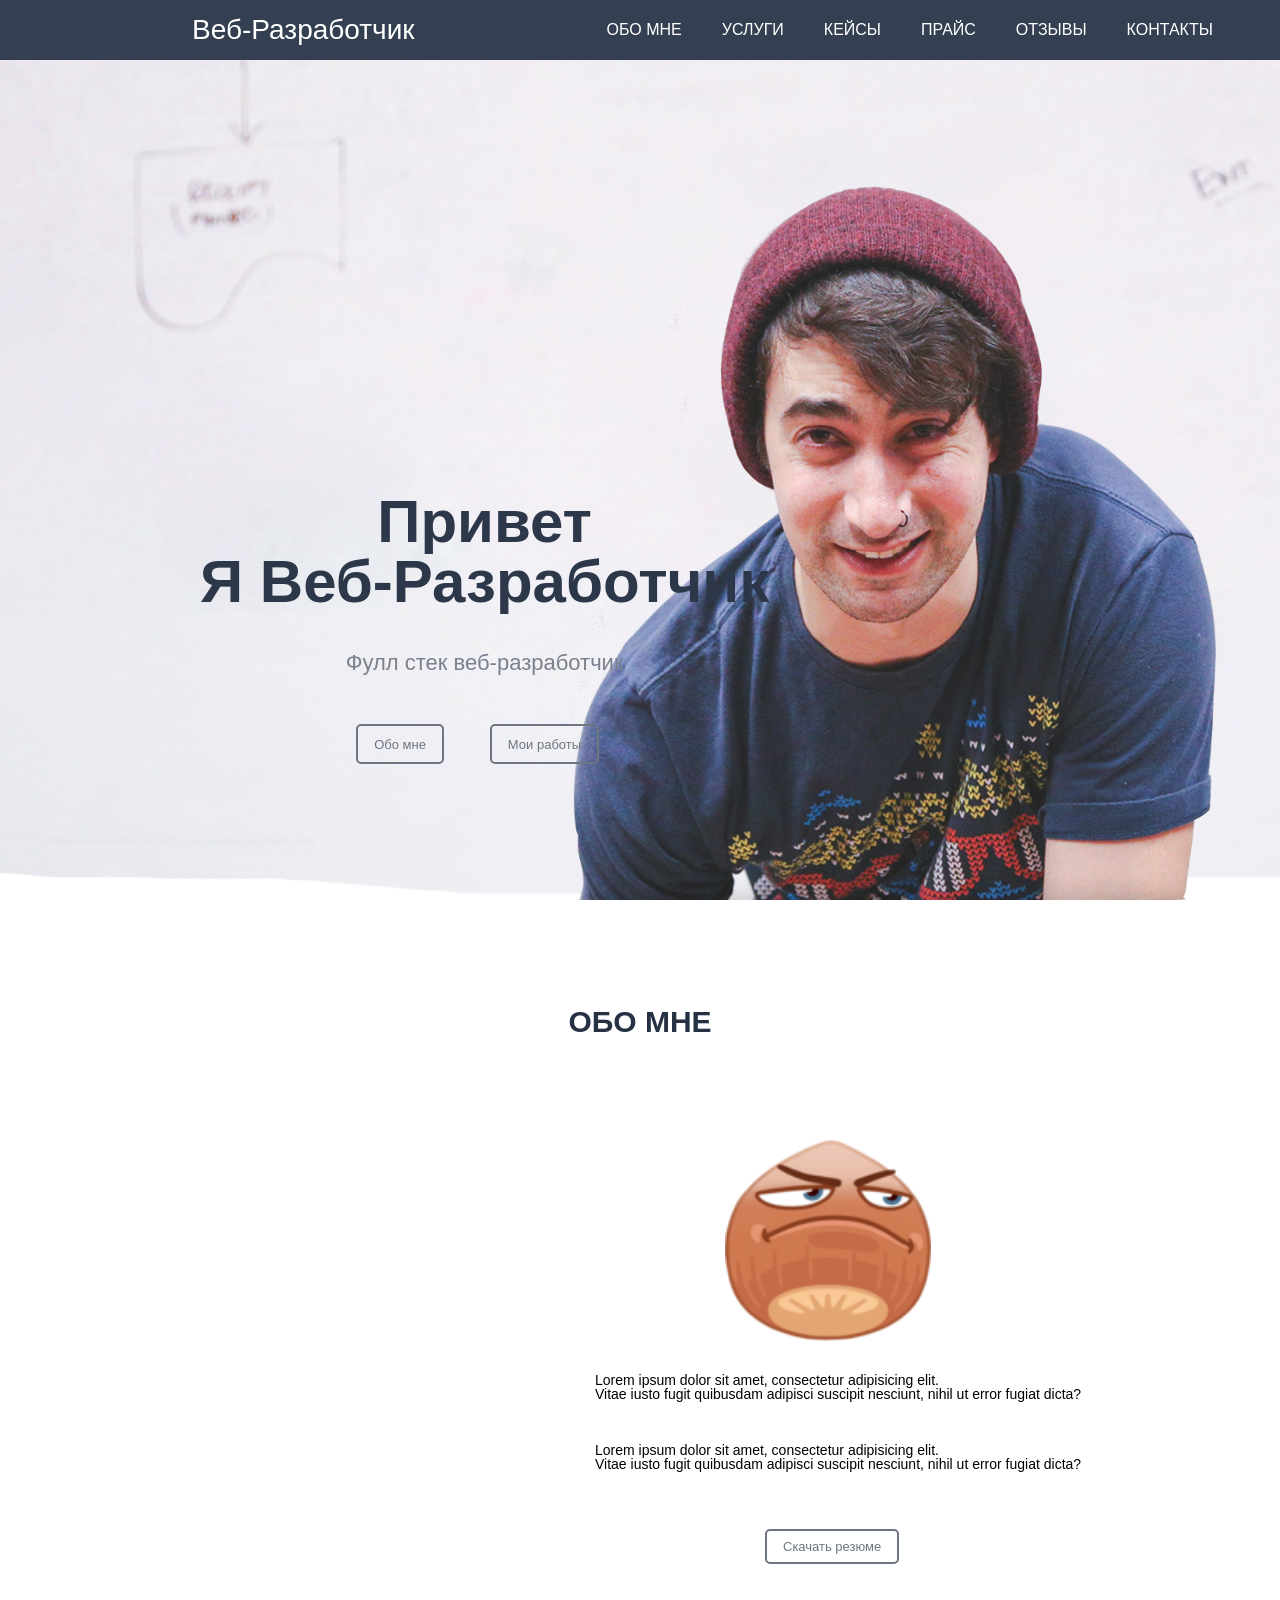
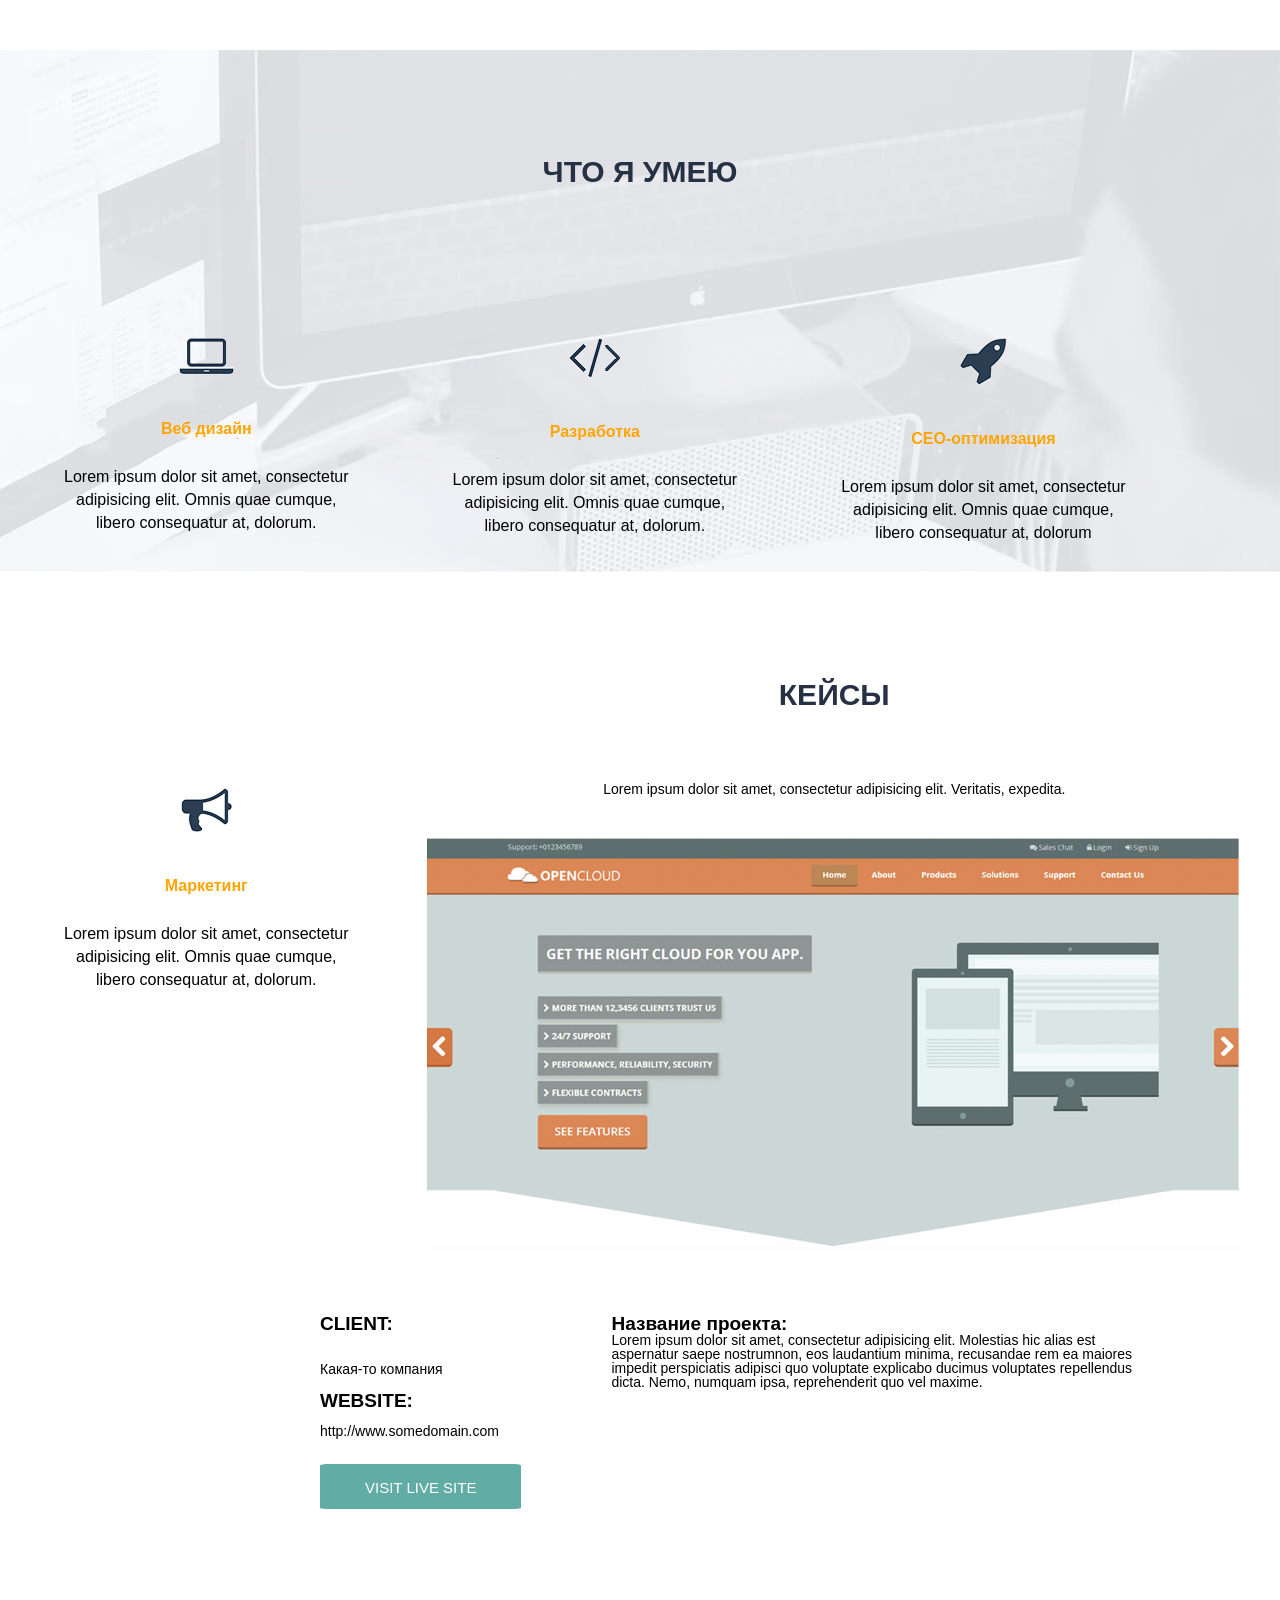
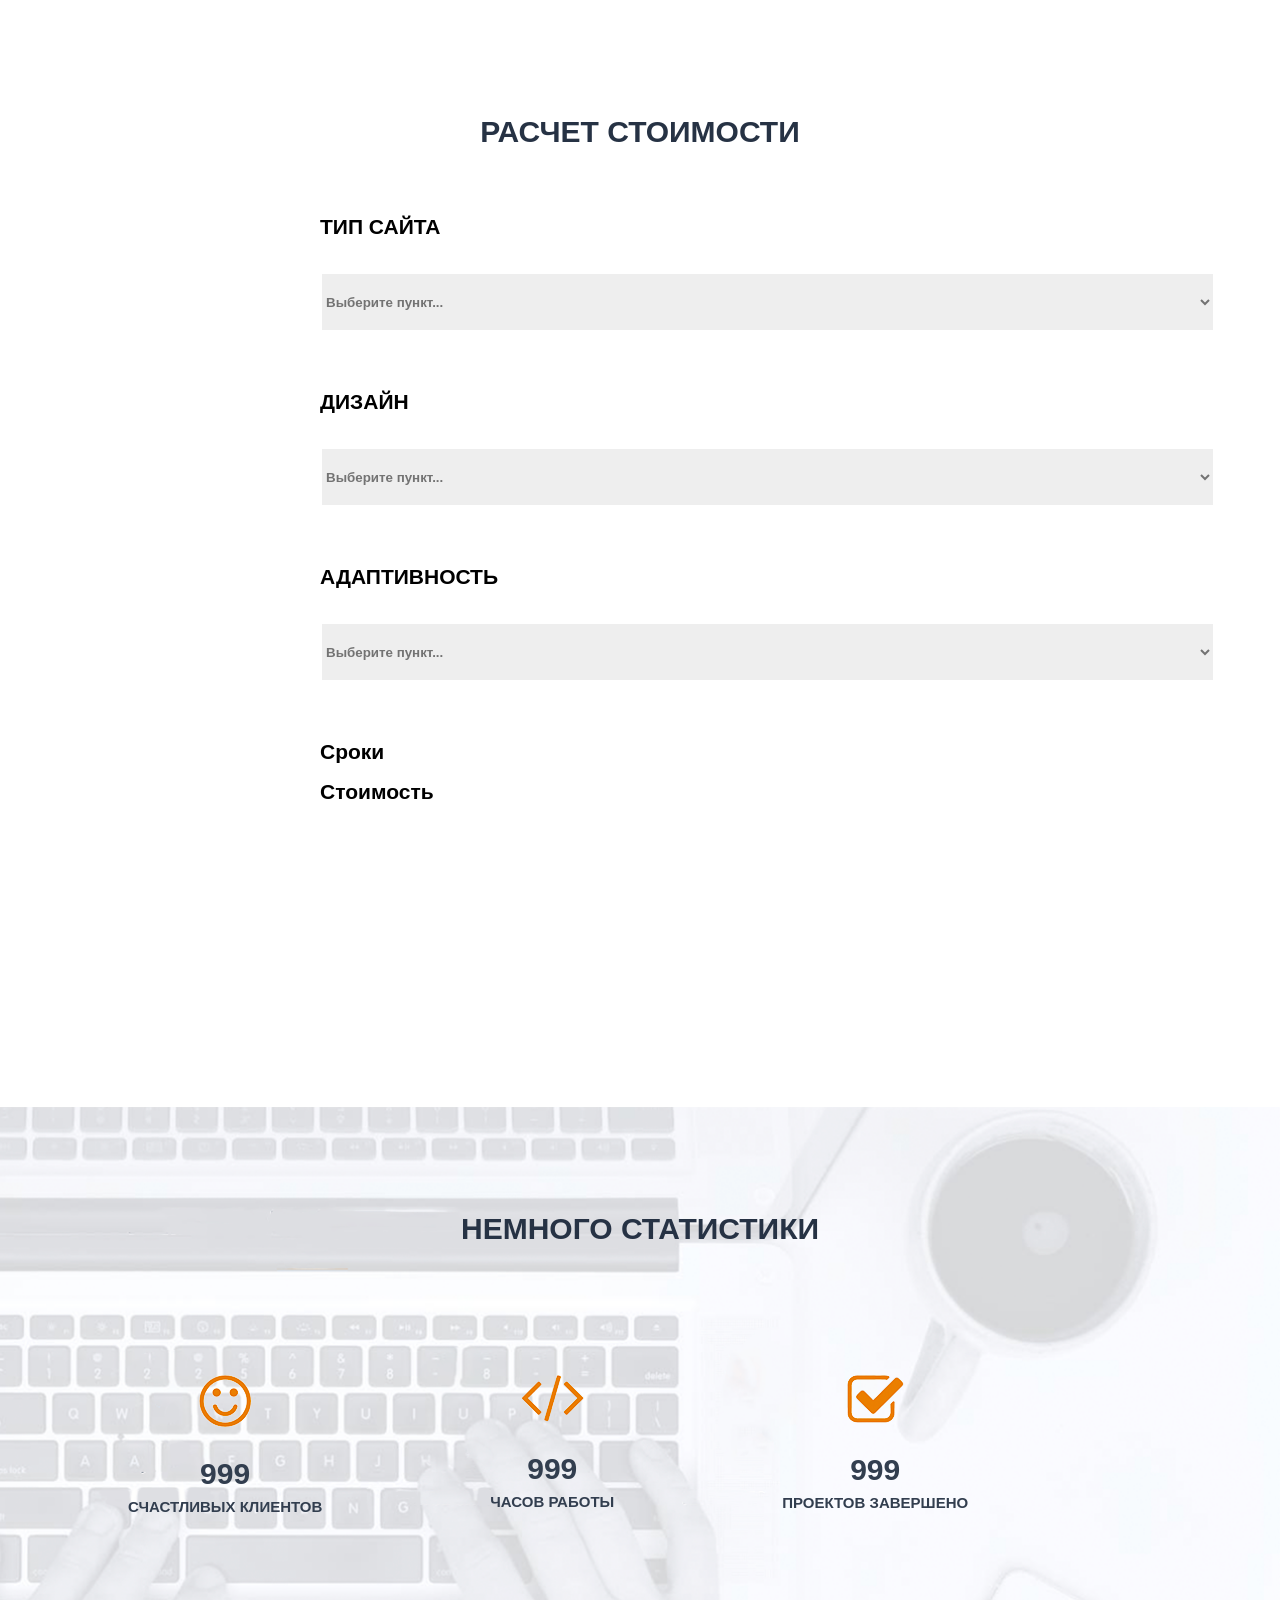
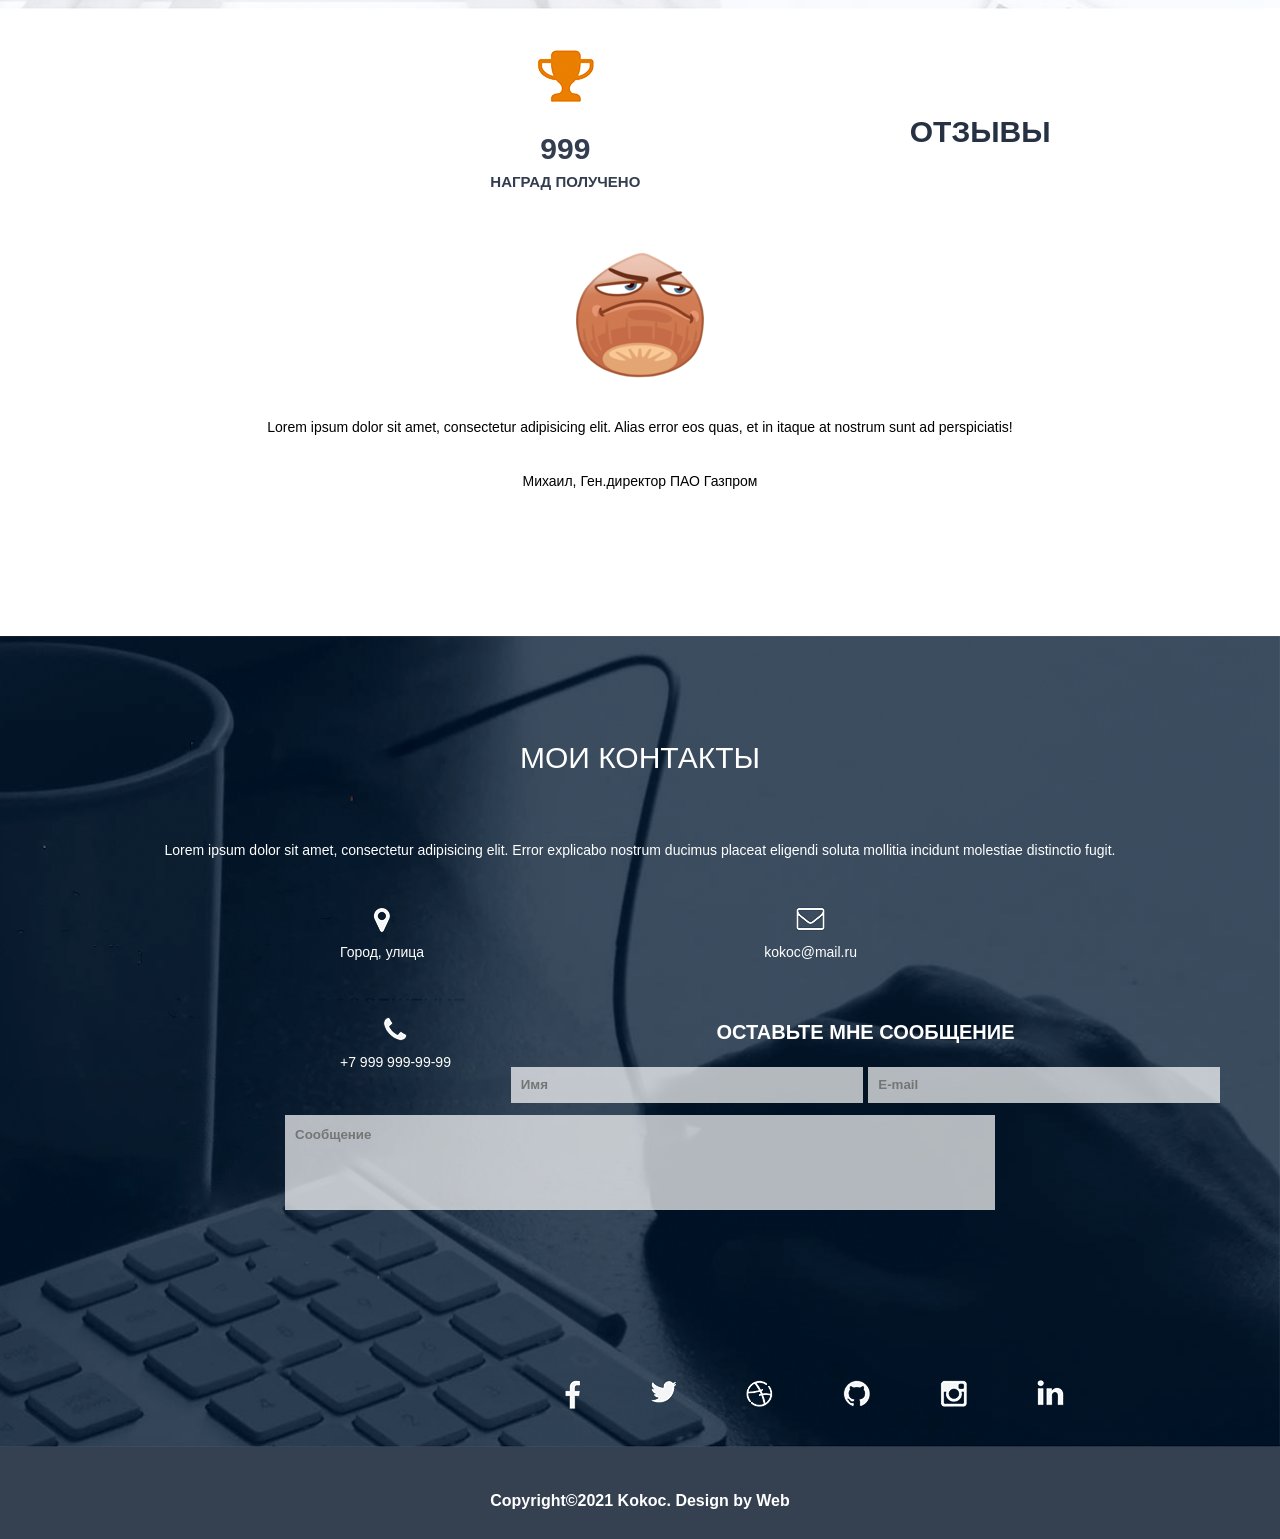
==== commit e47f72c9: "Add files via upload" ====
--- a/src/index.html
+++ b/src/index.html
@@ -80,7 +80,7 @@
              <h4>WEBSITE:</h4> <br> http://www.somedomain.com</div>
             <input type="submit"value="VISIT LIVE SITE"></li>
              <div><h4>Название проекта:</h4></div> 
-            <li><div>Lorem ipsum dolor sit amet, consectetur adipisicing elit. Molestias hic alias est aspernatur saepe nostrum<br> non, eos laudantium minima, recusandae rem ea maiores impedit perspiciatis adipisci quo voluptate explicabo ducimus<br>  voluptates repellendus dicta. Nemo, numquam ipsa, reprehenderit quo vel maxime.</div></li>
+            <li><div>Lorem ipsum dolor sit amet, consectetur adipisicing elit. Molestias hic alias est <br> aspernatur saepe nostrumnon, eos laudantium minima, recusandae rem ea maiores<br>  impedit  perspiciatis adipisci quo voluptate explicabo ducimus voluptates repellendus <br> dicta. Nemo, numquam ipsa, reprehenderit quo vel maxime.</div></li>
           </ul>   
         </div>
         </div>    
@@ -143,12 +143,12 @@
    <div class="Contacts">
     <div class="NameOfPage"><h4>Мои контакты</h4></div>
     <div>Lorem ipsum dolor sit amet, consectetur adipisicing elit. Error explicabo nostrum ducimus placeat eligendi soluta mollitia incidunt molestiae distinctio fugit.</div>
-            <ul>
+            <ul class="Cont">
              <li><div><img src="img/geo.png" alt="">
              <p>Город, улица</p>
              </div>
              </li>
-             <li><div><img src="img/mail.png" alt="">
+             <li ><div><img src="img/mail.png" alt="">
              <p>kokoc@mail.ru</p>
              </div>
              </li>
@@ -157,13 +157,22 @@
              </div>
              </li>
             </ul>
-    
+            
     <form class="MessageContainer" action="">
         <div>Оставьте мне сообщение</div>
         <input id="Name" type="text" placeholder="Имя">
         <input id="Mail" type="text" placeholder="E-mail"><br>
         <input id="Message" type="text" placeholder="Сообщение">
+  
     </form>
+          <ul class="Social">
+              <li> <img src="img/fb.png" alt=""> </li>
+              <li> <img src="img/twitter.png" alt=""> </li>
+              <li> <img src="img/ball.png" alt=""> </li>
+              <li> <img src="img/cat.png" alt=""> </li>
+              <li> <img src="img/inst.png" alt=""> </li>
+              <li> <img src="img/in.png" alt=""> </li>
+          </ul>
     </div>
     <footer class="Copyright">
         <div>Copyright©2021 Kokoc. Design by Web</div>
--- a/src/css/style.css
+++ b/src/css/style.css
@@ -118,6 +118,9 @@
 .Cases{
     height: 100%;
 }
+.Cases img{
+    padding-bottom: 50px;
+}
 .ContentOfCases1{
     text-align: center;
     padding-top: 72px;
@@ -133,7 +136,7 @@
 .ContentOfCases2 h4{
     font-weight: bold;
     font-size: 19px;
-    line-height: 20px;
+    padding-top: 15px;
 }
 .Cases li{
     float: left;
@@ -143,12 +146,13 @@
     height: 45px;
     border: 2px solid #62aca6;
     border-radius: 3%;
-    padding: 18px 43px;
+    padding: 13px 43px;
     background-color: #62aca6;
     color: #fff;
     text-transform: bold;
     font-size: 15px;
     margin-top: 26px;
+    
     
 }
 .CostCalculation{
@@ -179,7 +183,7 @@
     padding-bottom: 30px;
 }
 .Statistic li{
-    padding-left: 12%;
+    padding-left: 10%;
     padding-top: 131px;
     float: left;
     margin-right:40px;
@@ -213,7 +217,7 @@
 .Contacts div{
     color: white;
 }
-.Contacts li{
+.Cont li{
     float: left;
     padding-left: 340px;
     padding-top: 50px;
@@ -234,18 +238,30 @@
     width: 352px;
     background-color: rgba(255,255,255,0.7);
     font-weight: bolder;
+    padding-left: 10px;
 }
 #Mail{
     height: 36px;
     width: 352px;
     background-color: rgba(255,255,255,0.7);
     font-weight: bolder;
+    padding-left: 10px
 }
 #Message{
     height:95px;
     width: 710px;
     background-color: rgba(255,255,255,0.7);
     font-weight: bolder;
+    padding-left: 10px;
+    padding-bottom: 55px;
+}
+.Social{
+    padding-left: 495px;
+}
+.Social li{
+    padding-left: 70px;
+    float: left;
+    padding-top: 170px;
 }
 .Copyright{
     height: 92px;
@@ -255,4 +271,4 @@
     color: #fff;
     font-weight: bolder;
     font-size: 16px;
-}+}
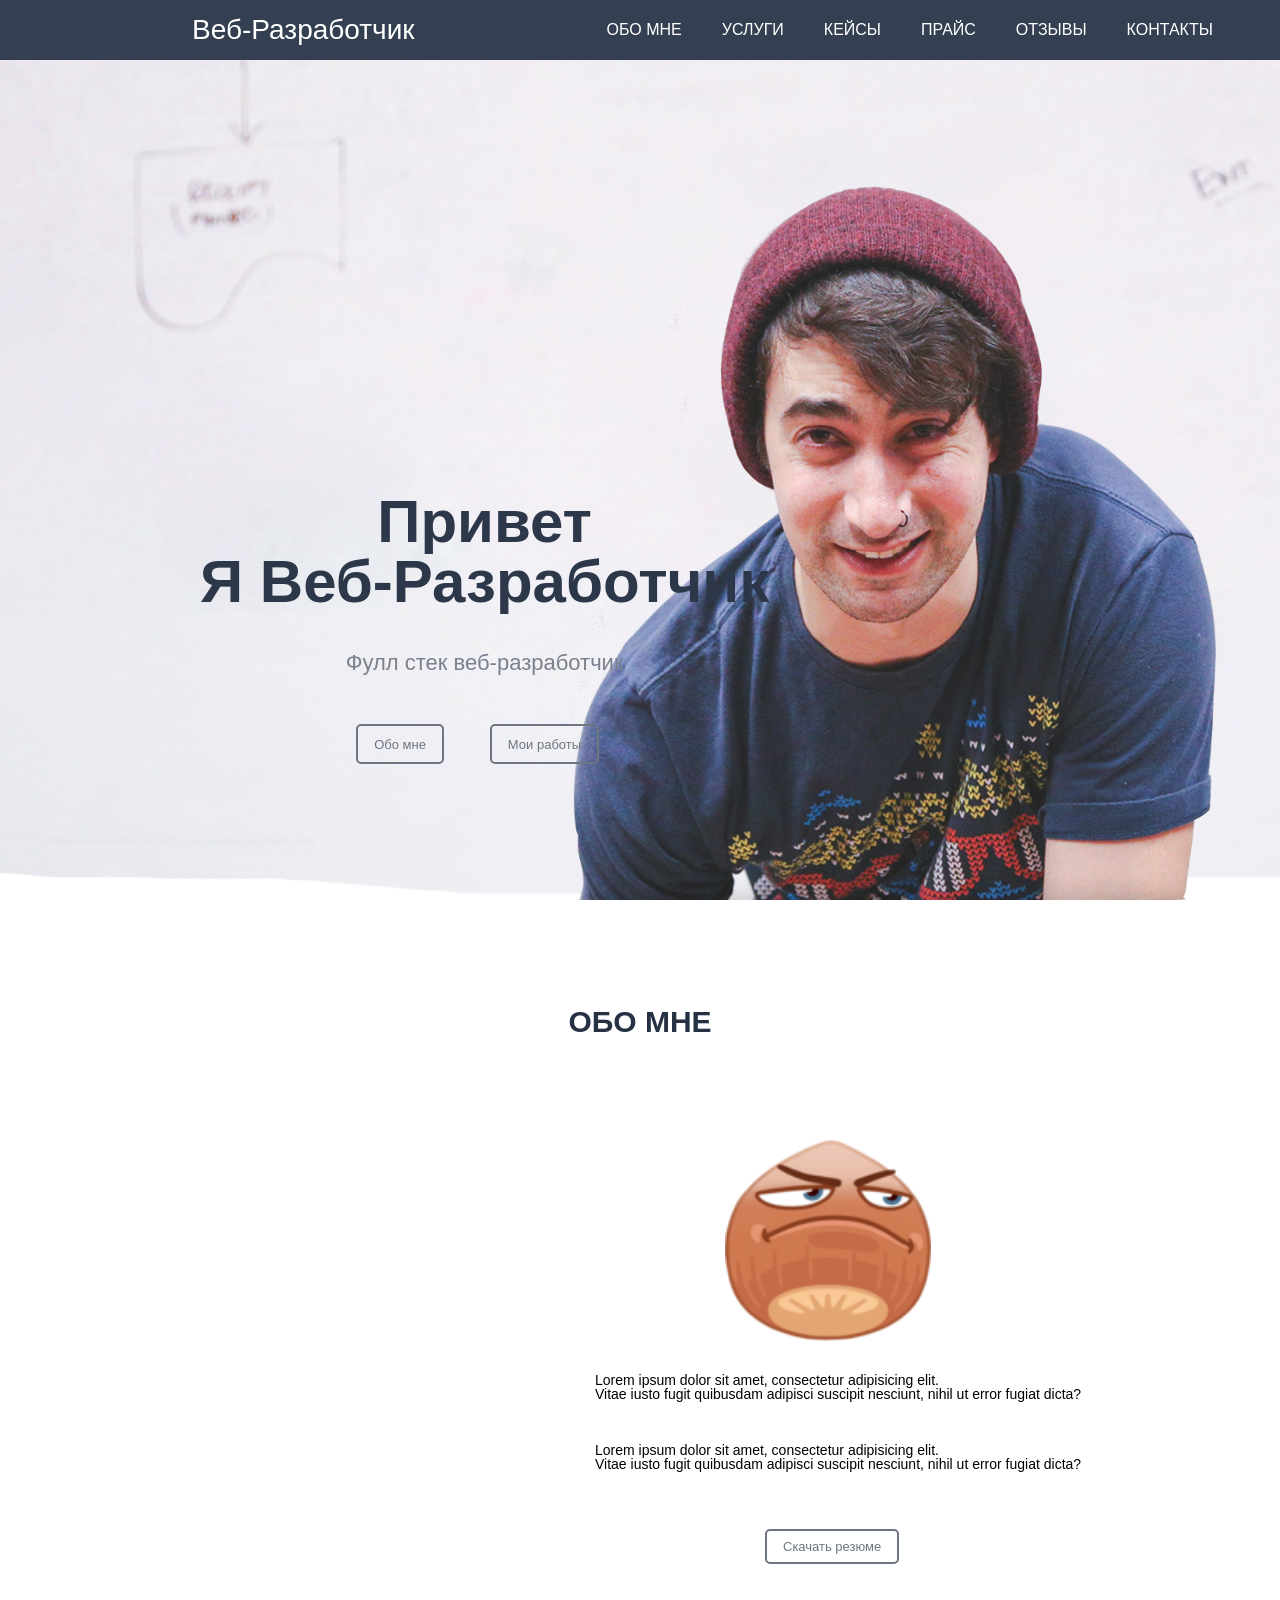
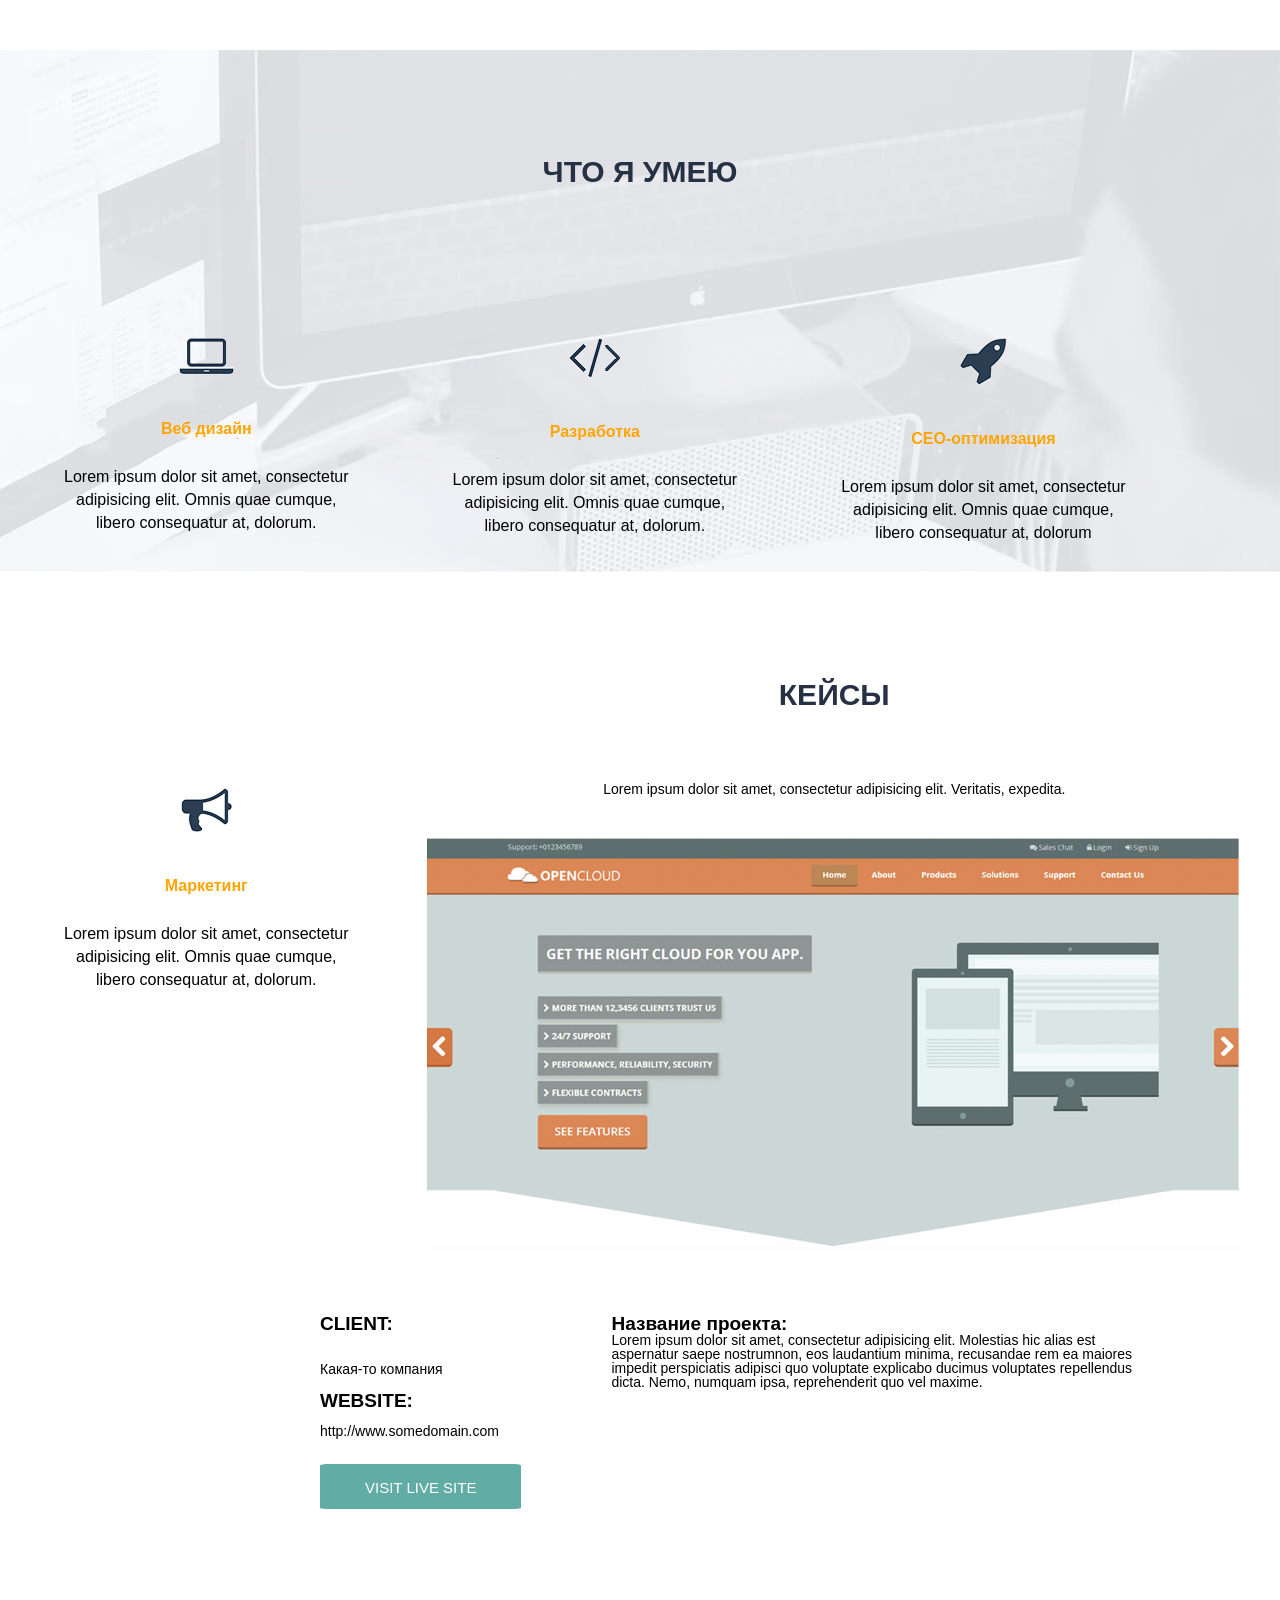
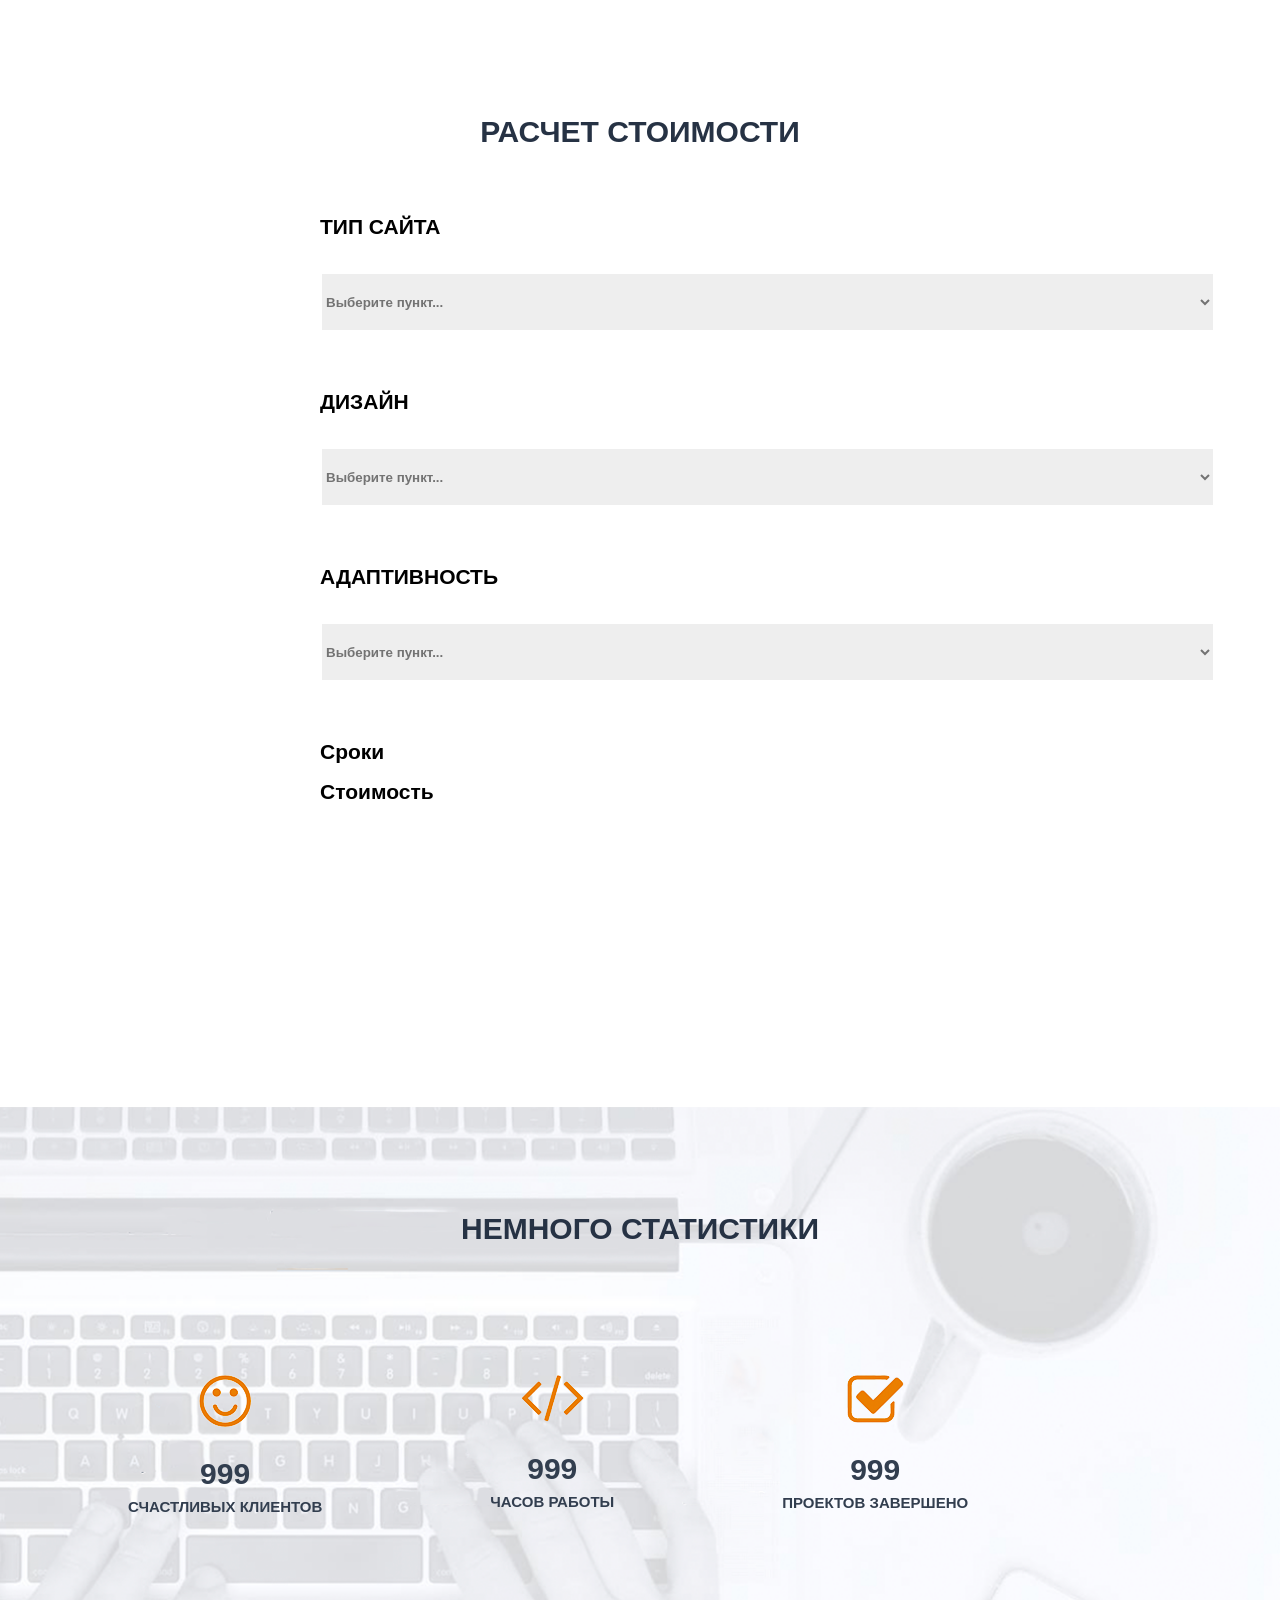
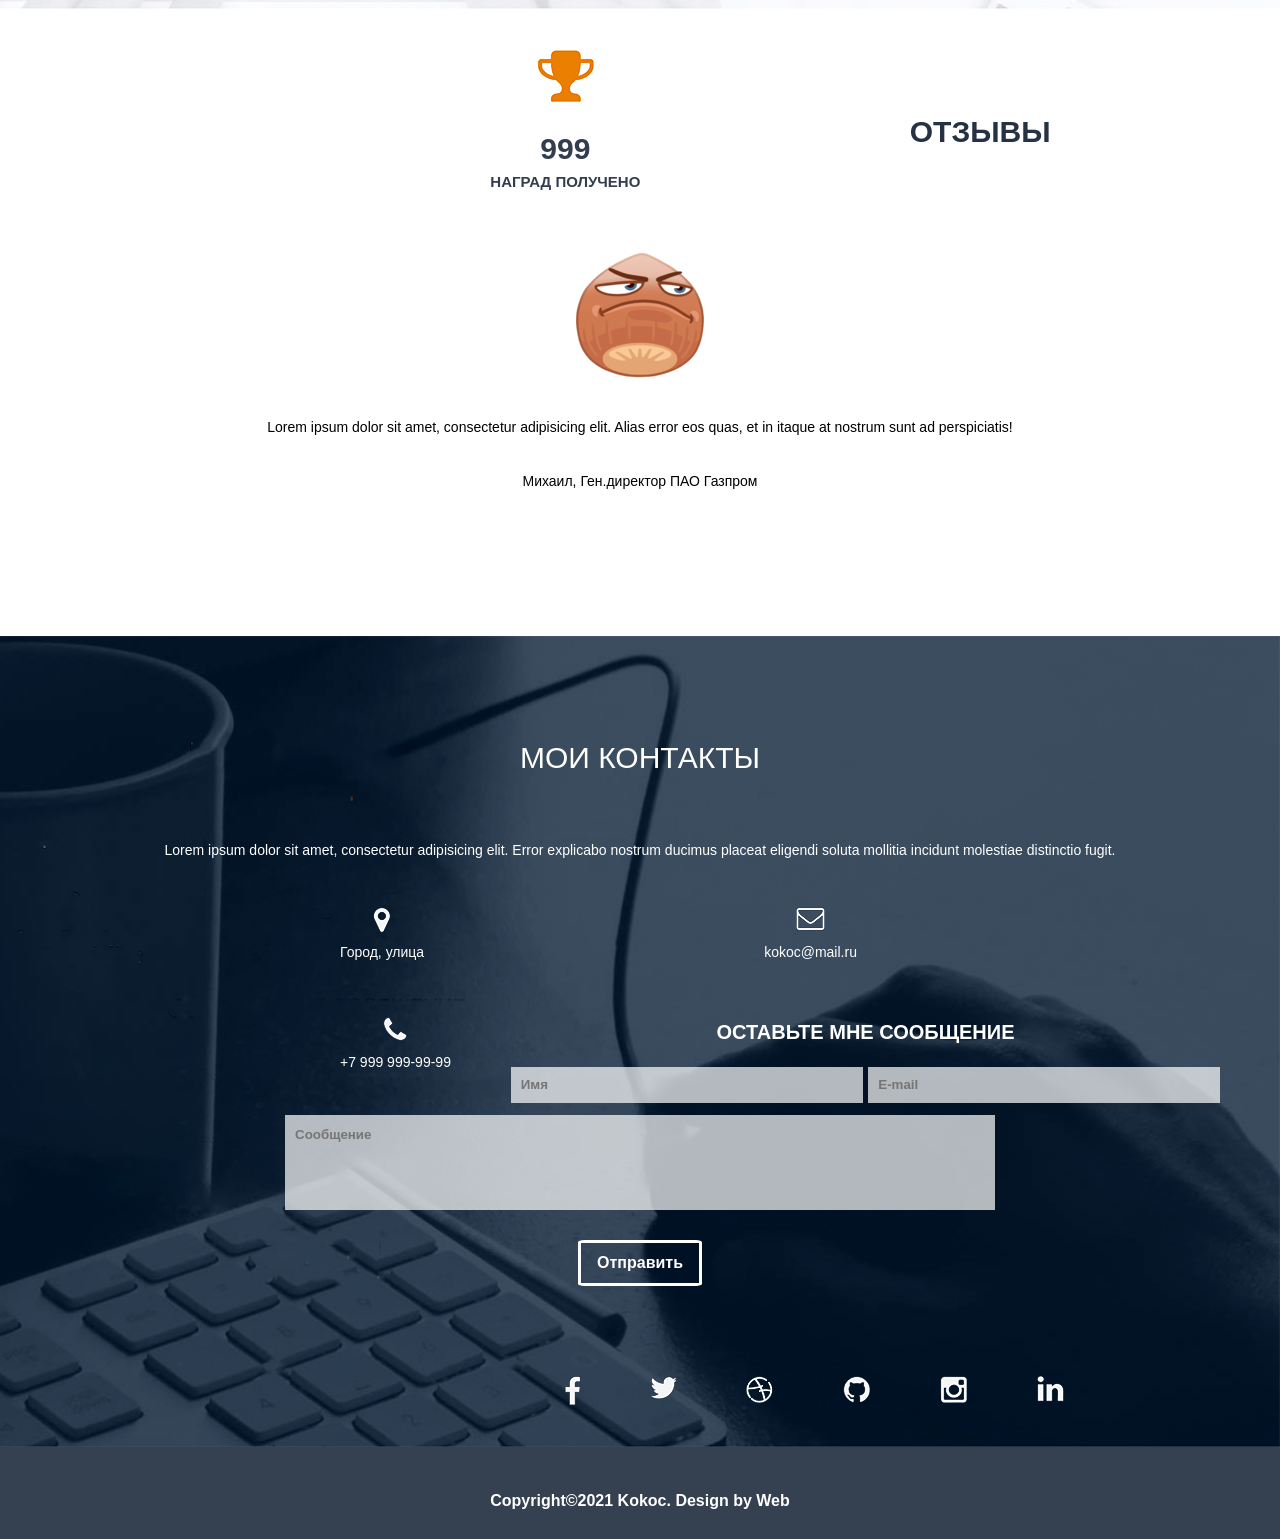
==== commit 7529d59f: "Add files via upload" ====
--- a/src/index.html
+++ b/src/index.html
@@ -162,8 +162,8 @@
         <div>Оставьте мне сообщение</div>
         <input id="Name" type="text" placeholder="Имя">
         <input id="Mail" type="text" placeholder="E-mail"><br>
-        <input id="Message" type="text" placeholder="Сообщение">
-  
+        <input id="Message" type="text" placeholder="Сообщение"><br>
+        <input id="Send" type="submit" value="Отправить">
     </form>
           <ul class="Social">
               <li> <img src="img/fb.png" alt=""> </li>
--- a/src/css/style.css
+++ b/src/css/style.css
@@ -69,7 +69,7 @@
     padding-top: 100px;
 }
 .NameOfPage{
-    font-weight: bolder;
+    font-weight: bold;
     text-align: center;
     color: #263244;
     font-size: 30px;
@@ -159,7 +159,7 @@
     padding-left: 25%;
     height: 100%;
     margin-top: 60px;
-    font-weight: bolder;
+    font-weight: bold;
     font-size: 21px;
     line-height: 40px;
     
@@ -173,7 +173,7 @@
     background-color: #eeeeee;
     border: 2px solid #fff;
     border-radius: 2%;
-    font-weight: bolder;
+    font-weight: bold;
 }
 .Statistic{
     background: url(../img/bg3.png) right/cover no-repeat;
@@ -192,7 +192,7 @@
     line-height: 33px;
     text-transform: uppercase;
     font-size: 15px;
-    font-weight: bolder;
+    font-weight: bold;
     color: #323e4f;
 }
 .Statistic p{
@@ -231,37 +231,47 @@
     text-transform: uppercase;
     line-height: 50px;
     font-size: 20px;
-    font-weight: bolder;
+    font-weight: bold;
 }
 #Name{
     height: 36px;
     width: 352px;
     background-color: rgba(255,255,255,0.7);
-    font-weight: bolder;
+    font-weight: bold;
     padding-left: 10px;
 }
 #Mail{
     height: 36px;
     width: 352px;
     background-color: rgba(255,255,255,0.7);
-    font-weight: bolder;
+    font-weight: bold;
     padding-left: 10px
 }
 #Message{
     height:95px;
     width: 710px;
     background-color: rgba(255,255,255,0.7);
-    font-weight: bolder;
+    font-weight: bold;
     padding-left: 10px;
     padding-bottom: 55px;
 }
+#Send{
+    background-color: rgba(255,255,255,0);
+    border: 3px solid #fff;
+    border-radius: 5%;
+    color: #fff;
+    padding: 11px 16px;
+    margin-top: 30px;
+    font-size: 16px;
+    font-weight: bold;
+}
 .Social{
     padding-left: 495px;
 }
 .Social li{
     padding-left: 70px;
     float: left;
-    padding-top: 170px;
+    padding-top: 90px;
 }
 .Copyright{
     height: 92px;
